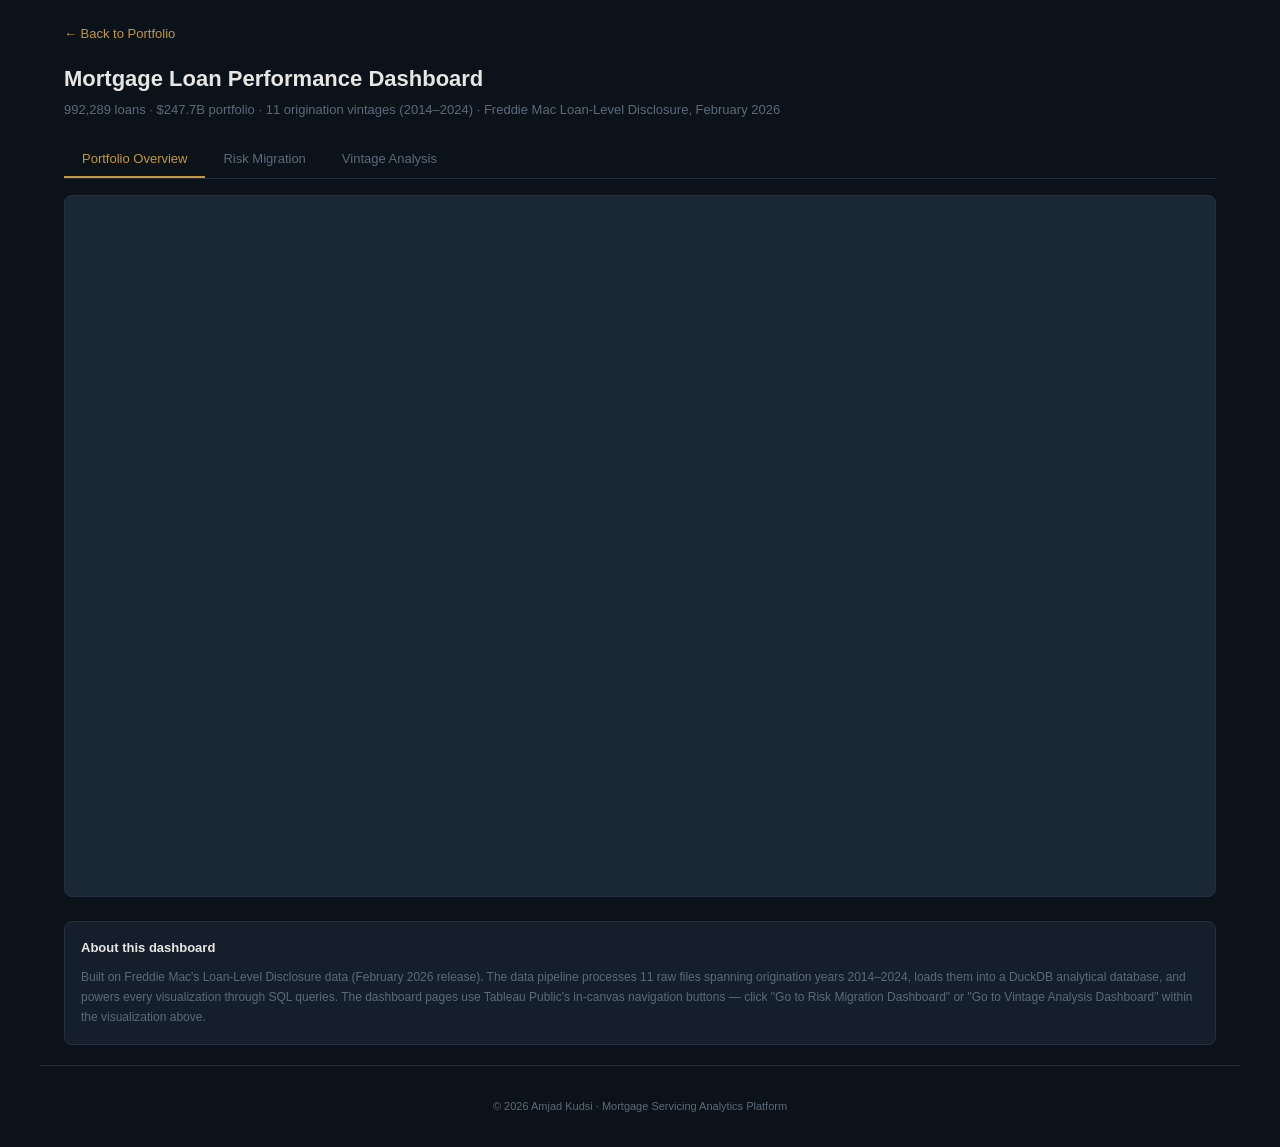
==== docs/dashboard.html @ dade103d "feat(portfolio): GitHub Pages site with project showcase, interactive ML demo, Tableau embed, and ca" ====
<!DOCTYPE html>
<html lang="en">
<head>
    <meta charset="UTF-8">
    <meta name="viewport" content="width=device-width, initial-scale=1.0">
    <meta name="author" content="Amjad Kudsi">
    <title>Live Dashboard — Mortgage Servicing Analytics</title>
    <link rel="stylesheet" href="style.css">
</head>
<body>
<div class="dashboard-page">

    <a href="index.html" class="dashboard-back">← Back to Portfolio</a>

    <h1 style="font-size: 22px; margin-bottom: 4px;">Mortgage Loan Performance Dashboard</h1>
    <p style="font-size: 13px; color: var(--text-muted); margin-bottom: 20px;">
        992,289 loans · $247.7B portfolio · 11 origination vintages (2014–2024) ·
        Freddie Mac Loan-Level Disclosure, February 2026
    </p>

    <div class="dashboard-tabs">
        <button class="dashboard-tab active" data-dash="overview">Portfolio Overview</button>
        <button class="dashboard-tab" data-dash="risk">Risk Migration</button>
        <button class="dashboard-tab" data-dash="vintage">Vintage Analysis</button>
    </div>

    <!-- Tab 1: Portfolio Health Overview -->
    <div class="tableau-embed active" id="dash-overview">
        <div class="tableau-container">
            <div class='tableauPlaceholder' style='position: relative; width: 100%; min-height: 700px;'>
                <noscript><a href='#'><img alt='D1: Portfolio Health Overview' src='https://public.tableau.com/static/images/J8/J8D36ZDKX/1_rss.png' style='border: none; width: 100%;' /></a></noscript>
                <object class='tableauViz' style='display:none;'>
                    <param name='host_url' value='https%3A%2F%2Fpublic.tableau.com%2F' />
                    <param name='embed_code_version' value='3' />
                    <param name='path' value='shared/J8D36ZDKX' />
                    <param name='toolbar' value='yes' />
                    <param name='static_image' value='https://public.tableau.com/static/images/J8/J8D36ZDKX/1.png' />
                    <param name='animate_transition' value='yes' />
                    <param name='display_static_image' value='yes' />
                    <param name='display_spinner' value='yes' />
                    <param name='display_overlay' value='yes' />
                    <param name='display_count' value='yes' />
                    <param name='language' value='en-US' />
                </object>
            </div>
        </div>
    </div>

    <!-- Tab 2: Risk Migration -->
    <div class="tableau-embed" id="dash-risk">
        <div class="tableau-container">
            <p style="padding: 40px; color: var(--text-muted); text-align: center;">
                Navigate to the "D2: Risk Migration" tab within the Tableau dashboard above to view roll rate transitions and risk segmentation by credit score and LTV.
            </p>
        </div>
    </div>

    <!-- Tab 3: Vintage Analysis -->
    <div class="tableau-embed" id="dash-vintage">
        <div class="tableau-container">
            <p style="padding: 40px; color: var(--text-muted); text-align: center;">
                Navigate to the "D3: Vintage Analysis" tab within the Tableau dashboard above to view vintage comparison tables and seasoning curves.
            </p>
        </div>
    </div>

    <div style="margin-top: 24px; padding: 16px; background: var(--bg-elevated); border: 1px solid var(--border); border-radius: 8px;">
        <p style="font-size: 13px; color: var(--text-secondary); margin-bottom: 8px;"><strong style="color: var(--text-primary);">About this dashboard</strong></p>
        <p style="font-size: 12px; color: var(--text-muted); line-height: 1.7;">
            Built on Freddie Mac's Loan-Level Disclosure data (February 2026 release). The data pipeline processes 11 raw files spanning origination years 2014–2024, loads them into a DuckDB analytical database, and powers every visualization through SQL queries. The dashboard pages use Tableau Public's in-canvas navigation buttons — click "Go to Risk Migration Dashboard" or "Go to Vintage Analysis Dashboard" within the visualization above.
        </p>
    </div>

</div>

<footer class="footer" style="max-width: 1200px; margin: 0 auto;">
    <p class="copy">&copy; 2026 Amjad Kudsi · Mortgage Servicing Analytics Platform</p>
</footer>

<!-- Tableau JS API -->
<script type='text/javascript'>
    // Initialize Tableau viz
    var divElement = document.querySelector('.tableauPlaceholder');
    var vizElement = divElement.getElementsByTagName('object')[0];
    vizElement.style.width = '100%';
    vizElement.style.height = (Math.max(divElement.offsetWidth * 0.65, 600)) + 'px';
    var scriptElement = document.createElement('script');
    scriptElement.src = 'https://public.tableau.com/javascripts/api/viz_v1.js';
    vizElement.parentNode.insertBefore(scriptElement, vizElement);

    // Dashboard tab switching
    document.querySelectorAll('.dashboard-tab').forEach(tab => {
        tab.addEventListener('click', () => {
            document.querySelectorAll('.dashboard-tab').forEach(t => t.classList.remove('active'));
            document.querySelectorAll('.tableau-embed').forEach(e => e.classList.remove('active'));
            tab.classList.add('active');
            document.getElementById('dash-' + tab.dataset.dash).classList.add('active');
        });
    });
</script>
</body>
</html>
---- docs/style.css ----
/* ═══════════════════════════════════════════════
   Mortgage Servicing Analytics — Portfolio
   Theme: Dark navy + warm amber-gold accent
   ═══════════════════════════════════════════════ */

:root {
    --bg-deep: #0c1219;
    --bg-primary: #0f1923;
    --bg-elevated: #141f2b;
    --bg-card: #1a2735;
    --bg-card-hover: #1f2f40;
    --accent: #C4973B;
    --accent-dim: #8B6914;
    --accent-glow: rgba(196, 151, 59, 0.15);
    --text-primary: #e8e6e3;
    --text-secondary: #8a9bb0;
    --text-muted: #5a6a7a;
    --border: #243040;
    --border-light: #2a3a4d;
    --success: #2ecc71;
    --warning: #f39c12;
    --danger: #e74c3c;
    --radius: 8px;
    --radius-sm: 5px;
    --shadow: 0 2px 20px rgba(0,0,0,0.3);
    --transition: 0.25s ease;
}

* { margin: 0; padding: 0; box-sizing: border-box; }

html { scroll-behavior: smooth; }

body {
    font-family: -apple-system, BlinkMacSystemFont, 'Segoe UI', 'Inter', Roboto, sans-serif;
    background: var(--bg-deep);
    color: var(--text-primary);
    line-height: 1.6;
    -webkit-font-smoothing: antialiased;
}

/* ── HERO ── */
.hero {
    min-height: 100vh;
    display: flex;
    flex-direction: column;
    align-items: center;
    justify-content: center;
    text-align: center;
    padding: 40px 20px;
    background: linear-gradient(180deg, var(--bg-deep) 0%, var(--bg-primary) 100%);
    position: relative;
}

.hero-photo {
    width: 180px; height: 180px;
    border-radius: 50%;
    object-fit: cover;
    border: 2px solid var(--accent);
    box-shadow: 0 0 30px var(--accent-glow);
    margin-bottom: 24px;
}

.hero h1 {
    font-size: 36px; font-weight: 700;
    color: var(--text-primary);
    margin-bottom: 8px;
    letter-spacing: -0.5px;
}

.hero .tagline {
    font-size: 16px;
    color: var(--text-secondary);
    max-width: 500px;
    margin-bottom: 6px;
}

.hero .tagline-sub {
    font-size: 13px;
    color: var(--text-muted);
    margin-bottom: 32px;
}

.hero .location {
    font-size: 12px;
    color: var(--text-muted);
    letter-spacing: 1.5px;
    text-transform: uppercase;
}

.scroll-indicator {
    position: absolute;
    bottom: 30px;
    animation: bounce 2s ease infinite;
    color: var(--text-muted);
    font-size: 12px;
    letter-spacing: 2px;
    text-transform: uppercase;
}

.scroll-indicator::after {
    content: '';
    display: block;
    width: 1px; height: 30px;
    background: var(--accent-dim);
    margin: 8px auto 0;
}

@keyframes bounce {
    0%, 100% { transform: translateY(0); }
    50% { transform: translateY(6px); }
}

/* ── STICKY NAV ── */
.nav-bar {
    position: sticky;
    top: 0;
    z-index: 100;
    background: rgba(15, 25, 35, 0.95);
    backdrop-filter: blur(12px);
    border-bottom: 1px solid var(--border);
    padding: 0 24px;
    display: flex;
    align-items: center;
    justify-content: space-between;
    height: 52px;
}

.nav-tabs {
    display: flex;
    gap: 0;
    list-style: none;
}

.nav-tabs li {
    padding: 14px 20px;
    font-size: 14px;
    font-weight: 500;
    color: var(--text-secondary);
    cursor: pointer;
    border-bottom: 2px solid transparent;
    transition: var(--transition);
}

.nav-tabs li.active {
    color: var(--accent);
    border-bottom-color: var(--accent);
}

.nav-tabs li:hover:not(.active) {
    color: var(--text-primary);
}

.nav-links {
    display: flex;
    gap: 16px;
    list-style: none;
}

.nav-links a {
    color: var(--text-secondary);
    text-decoration: none;
    font-size: 13px;
    transition: var(--transition);
    display: flex;
    align-items: center;
    gap: 5px;
}

.nav-links a:hover { color: var(--accent); }

/* ── MAIN CONTENT ── */
.content { max-width: 1100px; margin: 0 auto; padding: 40px 24px; }

.tab-panel { display: none; }
.tab-panel.active { display: block; }

/* ── FEATURED PROJECT ── */
.featured {
    background: var(--bg-elevated);
    border: 1px solid var(--border);
    border-radius: var(--radius);
    overflow: hidden;
    margin-bottom: 32px;
}

.featured-inner {
    display: flex;
    gap: 0;
}

.featured-image {
    flex: 0 0 55%;
    position: relative;
    overflow: hidden;
}

.featured-image img {
    width: 100%;
    height: 100%;
    object-fit: cover;
    display: block;
}

.featured-body {
    flex: 1;
    padding: 32px 28px;
    display: flex;
    flex-direction: column;
    justify-content: center;
}

.featured-label {
    font-size: 11px;
    letter-spacing: 2px;
    text-transform: uppercase;
    color: var(--accent);
    margin-bottom: 10px;
    font-weight: 600;
}

.featured-body h3 {
    font-size: 20px;
    font-weight: 700;
    margin-bottom: 12px;
    color: var(--text-primary);
}

.featured-body p {
    font-size: 14px;
    color: var(--text-secondary);
    margin-bottom: 16px;
    line-height: 1.7;
}

.stat-badges {
    display: flex;
    gap: 10px;
    margin-bottom: 20px;
    flex-wrap: wrap;
}

.stat-badge {
    background: var(--bg-card);
    border: 1px solid var(--border);
    border-radius: var(--radius-sm);
    padding: 4px 12px;
    font-size: 12px;
    color: var(--accent);
    font-weight: 600;
    font-variant-numeric: tabular-nums;
}

.btn {
    display: inline-block;
    padding: 10px 24px;
    border-radius: var(--radius-sm);
    font-size: 13px;
    font-weight: 600;
    text-decoration: none;
    cursor: pointer;
    transition: var(--transition);
    border: none;
}

.btn-primary {
    background: var(--accent);
    color: var(--bg-deep);
}

.btn-primary:hover {
    background: #d4a73f;
    transform: translateY(-1px);
    box-shadow: 0 4px 16px var(--accent-glow);
}

.btn-outline {
    background: transparent;
    border: 1px solid var(--border-light);
    color: var(--text-secondary);
}

.btn-outline:hover {
    border-color: var(--accent);
    color: var(--accent);
}

/* ── SECTION HEADERS ── */
.section-header {
    margin-bottom: 24px;
}

.section-header h2 {
    font-size: 20px;
    font-weight: 700;
    color: var(--text-primary);
    margin-bottom: 4px;
}

.section-header p {
    font-size: 13px;
    color: var(--text-muted);
}

/* ── ML DEMO ── */
.ml-demo {
    background: var(--bg-elevated);
    border: 1px solid var(--border);
    border-radius: var(--radius);
    padding: 28px;
    margin-bottom: 32px;
}

.ml-tabs {
    display: flex;
    gap: 0;
    margin-bottom: 20px;
    border-bottom: 1px solid var(--border);
}

.ml-tab {
    padding: 10px 18px;
    font-size: 13px;
    font-weight: 500;
    color: var(--text-muted);
    cursor: pointer;
    border-bottom: 2px solid transparent;
    transition: var(--transition);
    background: none;
    border-top: none;
    border-left: none;
    border-right: none;
}

.ml-tab.active {
    color: var(--accent);
    border-bottom-color: var(--accent);
}

.ml-panel { display: none; }
.ml-panel.active { display: block; }

.ml-kpi-row {
    display: flex;
    gap: 12px;
    margin-bottom: 20px;
    flex-wrap: wrap;
}

.ml-kpi {
    background: var(--bg-card);
    border: 1px solid var(--border);
    border-radius: var(--radius-sm);
    padding: 14px 18px;
    flex: 1;
    min-width: 140px;
}

.ml-kpi .value {
    font-size: 24px;
    font-weight: 700;
    color: var(--accent);
    font-variant-numeric: tabular-nums;
}

.ml-kpi .label {
    font-size: 11px;
    color: var(--text-muted);
    margin-top: 2px;
}

.ml-chart { width: 100%; min-height: 280px; }

.ml-table {
    width: 100%;
    border-collapse: collapse;
    font-size: 12px;
    margin-top: 12px;
}

.ml-table th {
    text-align: left;
    padding: 8px 10px;
    color: var(--text-muted);
    font-weight: 600;
    border-bottom: 1px solid var(--border);
    font-size: 11px;
    text-transform: uppercase;
    letter-spacing: 0.5px;
}

.ml-table td {
    padding: 7px 10px;
    border-bottom: 1px solid var(--border);
    color: var(--text-secondary);
}

.ml-table tr:hover td { color: var(--text-primary); }

.ml-note {
    font-size: 12px;
    color: var(--text-muted);
    margin-top: 16px;
    padding: 10px 14px;
    background: var(--bg-card);
    border-radius: var(--radius-sm);
    border-left: 3px solid var(--accent-dim);
}

/* ── PROJECT CARDS SCROLL ── */
.projects-scroll-container {
    position: relative;
    margin-bottom: 32px;
}

.projects-scroll {
    display: flex;
    gap: 16px;
    overflow-x: auto;
    scroll-snap-type: x mandatory;
    -webkit-overflow-scrolling: touch;
    padding: 4px 0 16px;
    scrollbar-width: thin;
    scrollbar-color: var(--border) transparent;
}

.projects-scroll::-webkit-scrollbar { height: 4px; }
.projects-scroll::-webkit-scrollbar-track { background: transparent; }
.projects-scroll::-webkit-scrollbar-thumb { background: var(--border); border-radius: 2px; }

.project-card {
    flex: 0 0 280px;
    scroll-snap-align: start;
    background: var(--bg-card);
    border: 1px solid var(--border);
    border-radius: var(--radius);
    overflow: hidden;
    text-decoration: none;
    transition: var(--transition);
    display: flex;
    flex-direction: column;
}

.project-card:hover {
    border-color: var(--accent-dim);
    transform: translateY(-2px);
    box-shadow: 0 8px 24px rgba(0,0,0,0.3);
}

.project-card-img {
    width: 100%;
    height: 160px;
    object-fit: cover;
    border-bottom: 1px solid var(--border);
}

.project-card-body {
    padding: 16px;
    flex: 1;
    display: flex;
    flex-direction: column;
}

.project-card-body h4 {
    font-size: 14px;
    font-weight: 600;
    color: var(--text-primary);
    margin-bottom: 6px;
}

.project-card-body p {
    font-size: 12px;
    color: var(--text-muted);
    flex: 1;
    line-height: 1.5;
}

.project-card-tags {
    display: flex;
    gap: 6px;
    flex-wrap: wrap;
    margin-top: 10px;
}

.tag {
    font-size: 10px;
    padding: 2px 8px;
    border-radius: 3px;
    background: var(--bg-primary);
    color: var(--text-muted);
    border: 1px solid var(--border);
}

/* ── JOURNEY TAB ── */
.timeline {
    position: relative;
    padding-left: 28px;
}

.timeline::before {
    content: '';
    position: absolute;
    left: 6px;
    top: 8px;
    bottom: 8px;
    width: 1px;
    background: var(--border);
}

.timeline-item {
    position: relative;
    margin-bottom: 28px;
}

.timeline-item::before {
    content: '';
    position: absolute;
    left: -24px;
    top: 8px;
    width: 9px; height: 9px;
    border-radius: 50%;
    background: var(--accent);
    border: 2px solid var(--bg-primary);
}

.timeline-date {
    font-size: 11px;
    color: var(--accent);
    font-weight: 600;
    letter-spacing: 0.5px;
    margin-bottom: 4px;
}

.timeline-title {
    font-size: 15px;
    font-weight: 600;
    color: var(--text-primary);
    margin-bottom: 2px;
}

.timeline-company {
    font-size: 13px;
    color: var(--text-secondary);
    margin-bottom: 6px;
}

.timeline-desc {
    font-size: 13px;
    color: var(--text-muted);
    line-height: 1.6;
}

/* ── SKILLS ── */
.skills-grid {
    display: grid;
    grid-template-columns: repeat(auto-fit, minmax(250px, 1fr));
    gap: 16px;
    margin-top: 16px;
}

.skill-group {
    background: var(--bg-card);
    border: 1px solid var(--border);
    border-radius: var(--radius-sm);
    padding: 16px;
}

.skill-group h4 {
    font-size: 12px;
    color: var(--accent);
    text-transform: uppercase;
    letter-spacing: 1px;
    margin-bottom: 10px;
    font-weight: 600;
}

.skill-tags {
    display: flex;
    flex-wrap: wrap;
    gap: 6px;
}

.skill-tag {
    font-size: 12px;
    padding: 4px 10px;
    border-radius: 4px;
    background: var(--bg-elevated);
    color: var(--text-secondary);
    border: 1px solid var(--border);
}

/* ── FOOTER ── */
.footer {
    text-align: center;
    padding: 32px 24px;
    border-top: 1px solid var(--border);
    margin-top: 48px;
}

.footer-links {
    display: flex;
    justify-content: center;
    gap: 20px;
    margin-bottom: 12px;
    list-style: none;
}

.footer-links a {
    color: var(--text-secondary);
    text-decoration: none;
    font-size: 13px;
    transition: var(--transition);
}

.footer-links a:hover { color: var(--accent); }

.footer .copy {
    font-size: 11px;
    color: var(--text-muted);
}

/* ── RESPONSIVE ── */
@media (max-width: 768px) {
    .hero h1 { font-size: 28px; }
    .featured-inner { flex-direction: column; }
    .featured-image { flex: none; height: 200px; }
    .featured-body { padding: 20px; }
    .ml-kpi-row { flex-direction: column; }
    .nav-tabs li { padding: 14px 14px; font-size: 13px; }
    .skills-grid { grid-template-columns: 1fr; }
}

/* ── DASHBOARD PAGE ── */
.dashboard-page {
    max-width: 1200px;
    margin: 0 auto;
    padding: 20px 24px;
}

.dashboard-back {
    display: inline-flex;
    align-items: center;
    gap: 6px;
    color: var(--accent);
    text-decoration: none;
    font-size: 13px;
    margin-bottom: 16px;
    transition: var(--transition);
}

.dashboard-back:hover { color: #d4a73f; }

.dashboard-tabs {
    display: flex;
    gap: 0;
    margin-bottom: 16px;
    border-bottom: 1px solid var(--border);
}

.dashboard-tab {
    padding: 10px 18px;
    font-size: 13px;
    font-weight: 500;
    color: var(--text-muted);
    cursor: pointer;
    border: none;
    background: none;
    border-bottom: 2px solid transparent;
    transition: var(--transition);
}

.dashboard-tab.active {
    color: var(--accent);
    border-bottom-color: var(--accent);
}

.tableau-container {
    width: 100%;
    border-radius: var(--radius);
    overflow: hidden;
    border: 1px solid var(--border);
    background: var(--bg-card);
    min-height: 600px;
}

.tableau-embed { display: none; }
.tableau-embed.active { display: block; }
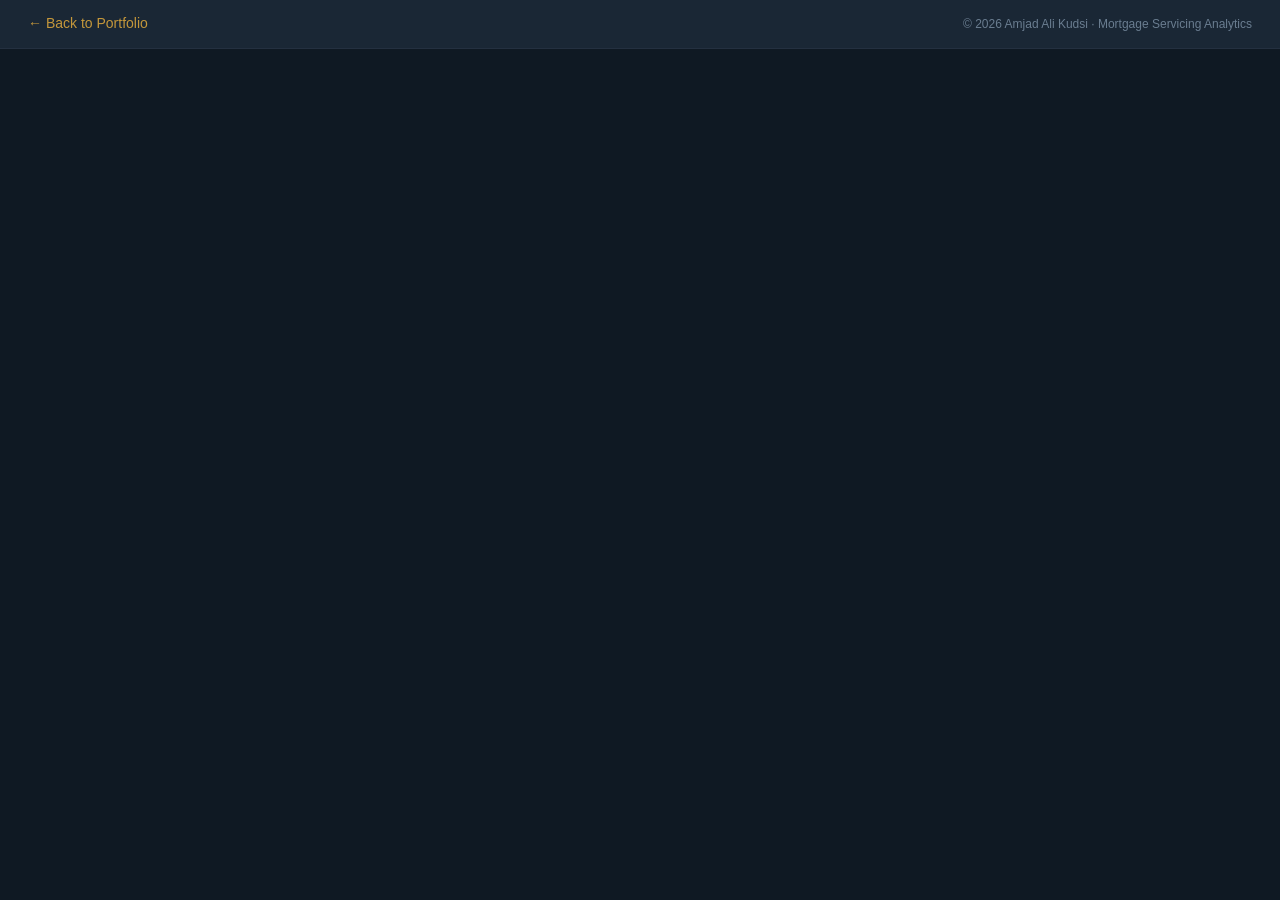
==== commit 7cd7185b: "feat(portfolio): v3 — dark/light toggle, enlarged sizing, readable badges, removed skills section" ====
--- a/docs/dashboard.html
+++ b/docs/dashboard.html
@@ -3,100 +3,42 @@
 <head>
     <meta charset="UTF-8">
     <meta name="viewport" content="width=device-width, initial-scale=1.0">
-    <meta name="author" content="Amjad Kudsi">
+    <meta name="author" content="Amjad Ali Kudsi">
     <title>Live Dashboard — Mortgage Servicing Analytics</title>
     <link rel="stylesheet" href="style.css">
 </head>
 <body>
 <div class="dashboard-page">
-
-    <a href="index.html" class="dashboard-back">← Back to Portfolio</a>
-
-    <h1 style="font-size: 22px; margin-bottom: 4px;">Mortgage Loan Performance Dashboard</h1>
-    <p style="font-size: 13px; color: var(--text-muted); margin-bottom: 20px;">
-        992,289 loans · $247.7B portfolio · 11 origination vintages (2014–2024) ·
-        Freddie Mac Loan-Level Disclosure, February 2026
-    </p>
-
-    <div class="dashboard-tabs">
-        <button class="dashboard-tab active" data-dash="overview">Portfolio Overview</button>
-        <button class="dashboard-tab" data-dash="risk">Risk Migration</button>
-        <button class="dashboard-tab" data-dash="vintage">Vintage Analysis</button>
+    <div class="dashboard-topbar">
+        <a href="index.html" class="dashboard-back">← Back to Portfolio</a>
+        <span class="dashboard-credit">&copy; 2026 Amjad Ali Kudsi · Mortgage Servicing Analytics</span>
     </div>
-
-    <!-- Tab 1: Portfolio Health Overview -->
-    <div class="tableau-embed active" id="dash-overview">
-        <div class="tableau-container">
-            <div class='tableauPlaceholder' style='position: relative; width: 100%; min-height: 700px;'>
-                <noscript><a href='#'><img alt='D1: Portfolio Health Overview' src='https://public.tableau.com/static/images/J8/J8D36ZDKX/1_rss.png' style='border: none; width: 100%;' /></a></noscript>
-                <object class='tableauViz' style='display:none;'>
-                    <param name='host_url' value='https%3A%2F%2Fpublic.tableau.com%2F' />
-                    <param name='embed_code_version' value='3' />
-                    <param name='path' value='shared/J8D36ZDKX' />
-                    <param name='toolbar' value='yes' />
-                    <param name='static_image' value='https://public.tableau.com/static/images/J8/J8D36ZDKX/1.png' />
-                    <param name='animate_transition' value='yes' />
-                    <param name='display_static_image' value='yes' />
-                    <param name='display_spinner' value='yes' />
-                    <param name='display_overlay' value='yes' />
-                    <param name='display_count' value='yes' />
-                    <param name='language' value='en-US' />
-                </object>
-            </div>
+    <div class="dashboard-embed">
+        <div class='tableauPlaceholder' style='width:100%;height:100%;'>
+            <noscript><a href='#'><img alt='D1: Portfolio Health Overview' src='https://public.tableau.com/static/images/J8/J8D36ZDKX/1_rss.png' style='border:none;width:100%;'/></a></noscript>
+            <object class='tableauViz' style='display:none;'>
+                <param name='host_url' value='https%3A%2F%2Fpublic.tableau.com%2F' />
+                <param name='embed_code_version' value='3' />
+                <param name='path' value='shared/J8D36ZDKX' />
+                <param name='toolbar' value='yes' />
+                <param name='static_image' value='https://public.tableau.com/static/images/J8/J8D36ZDKX/1.png' />
+                <param name='animate_transition' value='yes' />
+                <param name='display_static_image' value='yes' />
+                <param name='display_spinner' value='yes' />
+                <param name='display_overlay' value='yes' />
+                <param name='display_count' value='yes' />
+                <param name='language' value='en-US' />
+            </object>
         </div>
     </div>
-
-    <!-- Tab 2: Risk Migration -->
-    <div class="tableau-embed" id="dash-risk">
-        <div class="tableau-container">
-            <p style="padding: 40px; color: var(--text-muted); text-align: center;">
-                Navigate to the "D2: Risk Migration" tab within the Tableau dashboard above to view roll rate transitions and risk segmentation by credit score and LTV.
-            </p>
-        </div>
-    </div>
-
-    <!-- Tab 3: Vintage Analysis -->
-    <div class="tableau-embed" id="dash-vintage">
-        <div class="tableau-container">
-            <p style="padding: 40px; color: var(--text-muted); text-align: center;">
-                Navigate to the "D3: Vintage Analysis" tab within the Tableau dashboard above to view vintage comparison tables and seasoning curves.
-            </p>
-        </div>
-    </div>
-
-    <div style="margin-top: 24px; padding: 16px; background: var(--bg-elevated); border: 1px solid var(--border); border-radius: 8px;">
-        <p style="font-size: 13px; color: var(--text-secondary); margin-bottom: 8px;"><strong style="color: var(--text-primary);">About this dashboard</strong></p>
-        <p style="font-size: 12px; color: var(--text-muted); line-height: 1.7;">
-            Built on Freddie Mac's Loan-Level Disclosure data (February 2026 release). The data pipeline processes 11 raw files spanning origination years 2014–2024, loads them into a DuckDB analytical database, and powers every visualization through SQL queries. The dashboard pages use Tableau Public's in-canvas navigation buttons — click "Go to Risk Migration Dashboard" or "Go to Vintage Analysis Dashboard" within the visualization above.
-        </p>
-    </div>
-
 </div>
-
-<footer class="footer" style="max-width: 1200px; margin: 0 auto;">
-    <p class="copy">&copy; 2026 Amjad Kudsi · Mortgage Servicing Analytics Platform</p>
-</footer>
-
-<!-- Tableau JS API -->
 <script type='text/javascript'>
-    // Initialize Tableau viz
-    var divElement = document.querySelector('.tableauPlaceholder');
-    var vizElement = divElement.getElementsByTagName('object')[0];
+    var vizElement = document.querySelector('.tableauViz');
     vizElement.style.width = '100%';
-    vizElement.style.height = (Math.max(divElement.offsetWidth * 0.65, 600)) + 'px';
+    vizElement.style.height = '100%';
     var scriptElement = document.createElement('script');
     scriptElement.src = 'https://public.tableau.com/javascripts/api/viz_v1.js';
     vizElement.parentNode.insertBefore(scriptElement, vizElement);
-
-    // Dashboard tab switching
-    document.querySelectorAll('.dashboard-tab').forEach(tab => {
-        tab.addEventListener('click', () => {
-            document.querySelectorAll('.dashboard-tab').forEach(t => t.classList.remove('active'));
-            document.querySelectorAll('.tableau-embed').forEach(e => e.classList.remove('active'));
-            tab.classList.add('active');
-            document.getElementById('dash-' + tab.dataset.dash).classList.add('active');
-        });
-    });
 </script>
 </body>
 </html>
--- a/docs/style.css
+++ b/docs/style.css
@@ -1,686 +1,184 @@
 /* ═══════════════════════════════════════════════
-   Mortgage Servicing Analytics — Portfolio
-   Theme: Dark navy + warm amber-gold accent
+   Portfolio v4 — Dark default, magnified, full-width
    ═══════════════════════════════════════════════ */
 
-:root {
-    --bg-deep: #0c1219;
-    --bg-primary: #0f1923;
-    --bg-elevated: #141f2b;
-    --bg-card: #1a2735;
-    --bg-card-hover: #1f2f40;
-    --accent: #C4973B;
-    --accent-dim: #8B6914;
-    --accent-glow: rgba(196, 151, 59, 0.15);
-    --text-primary: #e8e6e3;
-    --text-secondary: #8a9bb0;
-    --text-muted: #5a6a7a;
-    --border: #243040;
-    --border-light: #2a3a4d;
-    --success: #2ecc71;
-    --warning: #f39c12;
-    --danger: #e74c3c;
-    --radius: 8px;
-    --radius-sm: 5px;
-    --shadow: 0 2px 20px rgba(0,0,0,0.3);
-    --transition: 0.25s ease;
-}
+/* ── DARK THEME (default) ── */
+:root{--bg:#0f1923;--bg-warm:#141f2b;--bg-card:#1a2735;--bg-card-hover:#1f2f40;--bg-nav:#0a1018;--accent:#C4973B;--accent-light:#d4a73f;--accent-glow:rgba(196,151,59,0.15);--gradient:linear-gradient(135deg,#8B6914,#C4973B);--text:#e8e6e3;--text-secondary:#9aacbe;--text-muted:#6a7d90;--text-on-dark:#e8e6e3;--border:#243040;--border-light:#2a3a4d;--shadow:0 2px 20px rgba(0,0,0,0.3);--shadow-hover:0 8px 28px rgba(0,0,0,0.4);--transition:0.3s ease;--chart-grid:rgba(36,48,64,0.5);--chart-text:#6a7d90;--radius:10px;--radius-sm:6px}
 
-* { margin: 0; padding: 0; box-sizing: border-box; }
+/* ── LIGHT THEME ── */
+[data-theme="light"]{--bg:#f5f0eb;--bg-warm:#ede5db;--bg-card:#ffffff;--bg-card-hover:#fff9f3;--bg-nav:#2a1f14;--accent:#8B6914;--accent-light:#C4973B;--accent-glow:rgba(139,105,20,0.12);--text:#2a1f14;--text-secondary:#6b5b4e;--text-muted:#9a8b7d;--text-on-dark:#f5f0eb;--border:#ddd3c7;--border-light:#e8e0d6;--shadow:0 2px 16px rgba(42,31,20,0.08);--shadow-hover:0 8px 28px rgba(42,31,20,0.12);--chart-grid:#e8e0d6;--chart-text:#6b5b4e}
 
-html { scroll-behavior: smooth; }
+*{margin:0;padding:0;box-sizing:border-box}html{scroll-behavior:smooth}body{font-family:-apple-system,BlinkMacSystemFont,'Segoe UI','Inter',Roboto,sans-serif;background:var(--bg);color:var(--text);line-height:1.7;-webkit-font-smoothing:antialiased;transition:background 0.4s ease,color 0.4s ease}a{color:var(--accent);text-decoration:none;transition:var(--transition)}a:hover{color:var(--accent-light)}
 
-body {
-    font-family: -apple-system, BlinkMacSystemFont, 'Segoe UI', 'Inter', Roboto, sans-serif;
-    background: var(--bg-deep);
-    color: var(--text-primary);
-    line-height: 1.6;
-    -webkit-font-smoothing: antialiased;
-}
+.reveal{opacity:0;transform:translateY(24px);transition:opacity 0.6s ease,transform 0.6s ease}.reveal.visible{opacity:1;transform:translateY(0)}
 
-/* ── HERO ── */
-.hero {
-    min-height: 100vh;
-    display: flex;
-    flex-direction: column;
-    align-items: center;
-    justify-content: center;
-    text-align: center;
-    padding: 40px 20px;
-    background: linear-gradient(180deg, var(--bg-deep) 0%, var(--bg-primary) 100%);
-    position: relative;
-}
+/* Theme Toggle — sun/moon */
+.theme-toggle{position:absolute;top:28px;right:48px;z-index:10;cursor:pointer;display:flex;align-items:center;gap:8px}
+.theme-toggle-icon{width:28px;height:28px;color:var(--accent);transition:var(--transition)}
+.theme-toggle:hover .theme-toggle-icon{color:var(--accent-light);transform:scale(1.1)}
 
-.hero-photo {
-    width: 180px; height: 180px;
-    border-radius: 50%;
-    object-fit: cover;
-    border: 2px solid var(--accent);
-    box-shadow: 0 0 30px var(--accent-glow);
-    margin-bottom: 24px;
-}
+/* Hero — magnified, full height */
+.hero{min-height:100vh;display:flex;align-items:center;justify-content:center;padding:40px 64px;background:var(--bg);position:relative;overflow:hidden}
+.hero-inner{display:flex;align-items:stretch;gap:80px;max-width:1400px;width:100%;min-height:calc(100vh - 120px)}
+.hero-text{flex:1;display:flex;flex-direction:column;justify-content:center}
+.hero-greeting{font-size:26px;color:var(--text-muted);margin-bottom:8px}
+.hero-name{font-size:72px;font-weight:800;color:var(--text);line-height:1.05;margin-bottom:28px;letter-spacing:-2px}
+.hero-tagline{font-size:22px;color:var(--text-secondary);line-height:1.7;margin-bottom:12px;max-width:540px}
+.hero-tagline-sub{font-size:17px;color:var(--text-muted);margin-bottom:32px}
+.hero-location{font-size:16px;color:var(--text-muted);display:flex;align-items:center;gap:6px}
+.hero-location svg{width:18px;height:18px;stroke:var(--accent-light)}
+.hero-photo-wrap{flex:0 0 420px;display:flex;align-items:stretch}
+.hero-photo{width:100%;height:100%;min-height:600px;object-fit:cover;border-radius:var(--radius);border:3px solid transparent;background-image:var(--gradient);background-origin:border-box;background-clip:padding-box,border-box;box-shadow:var(--shadow-hover)}
+.scroll-indicator{position:absolute;bottom:28px;left:50%;transform:translateX(-50%);animation:bounce 2s ease infinite;color:var(--text-muted);font-size:11px;letter-spacing:2px;text-transform:uppercase;text-align:center}
+.scroll-indicator::after{content:'';display:block;width:1px;height:28px;background:var(--accent-light);margin:6px auto 0;opacity:0.5}
+@keyframes bounce{0%,100%{transform:translateX(-50%) translateY(0)}50%{transform:translateX(-50%) translateY(6px)}}
 
-.hero h1 {
-    font-size: 36px; font-weight: 700;
-    color: var(--text-primary);
-    margin-bottom: 8px;
-    letter-spacing: -0.5px;
-}
+/* Nav — profile link icons */
+.nav-bar{position:sticky;top:0;z-index:100;background:var(--bg-nav);padding:0 36px;display:flex;align-items:center;justify-content:space-between;height:56px;box-shadow:0 2px 12px rgba(0,0,0,0.15)}
+.nav-tabs{display:flex;gap:0;list-style:none}
+.nav-tabs li{padding:16px 26px;font-size:16px;font-weight:500;color:rgba(245,240,235,0.6);cursor:pointer;border-bottom:2px solid transparent;transition:var(--transition)}
+.nav-tabs li.active{color:var(--accent-light);border-bottom-color:var(--accent-light)}
+.nav-tabs li:hover:not(.active){color:var(--text-on-dark)}
+.nav-icons{display:flex;gap:14px;list-style:none;align-items:center;flex-wrap:wrap}
+.nav-icons a{color:rgba(245,240,235,0.5);transition:var(--transition);display:flex}
+.nav-icons a:hover{color:var(--accent-light)}
+.nav-icons svg{width:20px;height:20px}
 
-.hero .tagline {
-    font-size: 16px;
-    color: var(--text-secondary);
-    max-width: 500px;
-    margin-bottom: 6px;
-}
+/* Content — full width */
+.content{max-width:1400px;margin:0 auto;padding:56px 48px}
+.tab-panel{display:none}.tab-panel.active{display:block}
+.section-header{margin-bottom:36px}
+.section-header h2{font-size:34px;font-weight:700;color:var(--text);margin-bottom:8px}
+.section-header p{font-size:17px;color:var(--text-muted)}
 
-.hero .tagline-sub {
-    font-size: 13px;
-    color: var(--text-muted);
-    margin-bottom: 32px;
-}
+/* Featured — full width */
+.featured{background:var(--bg-card);border:1px solid var(--border);border-left:4px solid;border-image:var(--gradient) 1;border-radius:var(--radius);overflow:hidden;margin-bottom:56px;box-shadow:var(--shadow)}
+.featured-inner{display:flex;gap:0}
+.featured-image{flex:0 0 55%;overflow:hidden}
+.featured-image img{width:100%;height:100%;object-fit:cover;display:block}
+.featured-body{flex:1;padding:48px 44px;display:flex;flex-direction:column;justify-content:center}
+.featured-label{font-size:14px;letter-spacing:2.5px;text-transform:uppercase;background:var(--gradient);-webkit-background-clip:text;-webkit-text-fill-color:transparent;background-clip:text;margin-bottom:16px;font-weight:700}
+.featured-body h3{font-size:28px;font-weight:700;margin-bottom:18px;color:var(--text)}
+.featured-body p{font-size:17px;color:var(--text-secondary);margin-bottom:24px;line-height:1.8}
+.stat-badges{display:flex;gap:12px;margin-bottom:28px;flex-wrap:wrap}
+.stat-badge{background:var(--bg);border:1px solid var(--border);border-radius:var(--radius-sm);padding:8px 18px;font-size:15px;color:var(--accent);font-weight:600}
+.btn{display:inline-block;padding:14px 32px;border-radius:var(--radius-sm);font-size:16px;font-weight:600;text-decoration:none;cursor:pointer;transition:var(--transition);border:none}
+.btn-primary{background:var(--gradient);color:#fff;box-shadow:0 2px 8px var(--accent-glow)}
+.btn-primary:hover{transform:translateY(-1px);box-shadow:0 6px 20px var(--accent-glow);color:#fff}
+.btn-outline{background:transparent;border:1px solid var(--border);color:var(--text-secondary)}
+.btn-outline:hover{border-color:var(--accent);color:var(--accent)}
 
-.hero .location {
-    font-size: 12px;
-    color: var(--text-muted);
-    letter-spacing: 1.5px;
-    text-transform: uppercase;
-}
+/* ML Demo */
+.ml-demo{background:var(--bg-card);border:1px solid var(--border);border-radius:var(--radius);padding:40px;margin-bottom:56px;box-shadow:var(--shadow)}
+.ml-tabs{display:flex;gap:0;margin-bottom:32px;border-bottom:1px solid var(--border)}
+.ml-tab{padding:14px 24px;font-size:16px;font-weight:500;color:var(--text-muted);cursor:pointer;border-bottom:2px solid transparent;transition:var(--transition);background:none;border-top:none;border-left:none;border-right:none}
+.ml-tab.active{color:var(--accent);border-bottom-color:var(--accent)}
+.ml-panel{display:none}.ml-panel.active{display:block}
+.ml-kpi-row{display:flex;gap:18px;margin-bottom:28px;flex-wrap:wrap}
+.ml-kpi{background:var(--bg);border:1px solid var(--border);border-radius:var(--radius-sm);padding:22px 26px;flex:1;min-width:160px}
+.ml-kpi .value{font-size:36px;font-weight:700;background:var(--gradient);-webkit-background-clip:text;-webkit-text-fill-color:transparent;background-clip:text}
+.ml-kpi .label{font-size:14px;color:var(--text-muted);margin-top:5px}
+.ml-chart{width:100%;min-height:340px}
+.ml-table{width:100%;border-collapse:collapse;font-size:15px;margin-top:18px}
+.ml-table th{text-align:left;padding:12px 14px;color:var(--text-muted);font-weight:600;border-bottom:2px solid var(--border);font-size:13px;text-transform:uppercase;letter-spacing:0.5px}
+.ml-table td{padding:11px 14px;border-bottom:1px solid var(--border-light);color:var(--text-secondary)}
+.ml-table tr:hover td{color:var(--text)}
+.ml-note{font-size:15px;color:var(--text-muted);margin-top:20px;padding:18px 22px;background:var(--bg);border-radius:var(--radius-sm);border-left:3px solid var(--accent-light);line-height:1.7}
+.ml-note strong{color:var(--text)}
 
-.scroll-indicator {
-    position: absolute;
-    bottom: 30px;
-    animation: bounce 2s ease infinite;
-    color: var(--text-muted);
-    font-size: 12px;
-    letter-spacing: 2px;
-    text-transform: uppercase;
-}
+/* Project Cards — full width scroll */
+.projects-scroll{display:flex;gap:22px;overflow-x:auto;scroll-snap-type:x mandatory;-webkit-overflow-scrolling:touch;padding:4px 0 22px;scrollbar-width:thin;scrollbar-color:var(--border) transparent}
+.project-card{flex:0 0 340px;scroll-snap-align:start;background:var(--bg-card);border:1px solid var(--border);border-radius:var(--radius);overflow:hidden;text-decoration:none;transition:var(--transition);display:flex;flex-direction:column;box-shadow:var(--shadow)}
+.project-card:hover{border-color:var(--accent-light);transform:translateY(-3px);box-shadow:var(--shadow-hover)}
+.project-card-img{width:100%;height:200px;object-fit:cover;border-bottom:1px solid var(--border)}
+.project-card-body{padding:22px;flex:1;display:flex;flex-direction:column}
+.project-card-body h4{font-size:18px;font-weight:600;color:var(--text);margin-bottom:10px}
+.project-card-body p{font-size:15px;color:var(--text-muted);flex:1;line-height:1.65}
+.project-card-tags{display:flex;gap:8px;flex-wrap:wrap;margin-top:14px}
+.tag{font-size:13px;padding:4px 12px;border-radius:4px;background:var(--bg);color:var(--text-muted);border:1px solid var(--border)}
 
-.scroll-indicator::after {
-    content: '';
-    display: block;
-    width: 1px; height: 30px;
-    background: var(--accent-dim);
-    margin: 8px auto 0;
-}
+/* Timeline — full width */
+.timeline{position:relative;max-width:100%;margin:0 auto;padding:24px 0}
+.timeline::before{content:'';position:absolute;left:50%;top:0;bottom:0;width:2px;background:var(--border);transform:translateX(-50%)}
+.timeline-item{position:relative;display:flex;align-items:flex-start;margin-bottom:48px;width:100%}
+.timeline-item:nth-child(odd){flex-direction:row-reverse}
+.timeline-dot{position:absolute;left:50%;top:10px;width:18px;height:18px;border-radius:50%;background:var(--gradient);border:3px solid var(--bg);transform:translateX(-50%);z-index:2;box-shadow:0 0 0 4px var(--accent-glow)}
+.timeline-content{width:44%;padding:24px 28px;background:var(--bg-card);border:1px solid var(--border);border-radius:var(--radius-sm);box-shadow:var(--shadow)}
+.timeline-item:nth-child(odd) .timeline-content{margin-right:auto;margin-left:6%}
+.timeline-item:nth-child(even) .timeline-content{margin-left:auto;margin-right:6%}
+.timeline-date{font-size:15px;color:var(--accent);font-weight:600;margin-bottom:6px}
+.timeline-title{font-size:21px;font-weight:700;color:var(--text);margin-bottom:4px}
+.timeline-company{font-size:16px;color:var(--accent-light);margin-bottom:10px;font-weight:500}
+.timeline-desc{font-size:15px;color:var(--text-muted);line-height:1.7}
 
-@keyframes bounce {
-    0%, 100% { transform: translateY(0); }
-    50% { transform: translateY(6px); }
-}
+/* ═══ BADGES — magnified ═══ */
+.badges-section{margin-top:56px}
+.badges-tier-label{font-size:16px;color:var(--accent);text-transform:uppercase;letter-spacing:1.5px;font-weight:700;margin-bottom:18px;margin-top:44px}
+.badges-tier-label:first-of-type{margin-top:0}
+.badges-row{display:flex;gap:22px;overflow-x:auto;scroll-snap-type:x mandatory;padding:4px 0 20px;scrollbar-width:thin;scrollbar-color:var(--border) transparent}
 
-/* ── STICKY NAV ── */
-.nav-bar {
-    position: sticky;
-    top: 0;
-    z-index: 100;
-    background: rgba(15, 25, 35, 0.95);
-    backdrop-filter: blur(12px);
-    border-bottom: 1px solid var(--border);
-    padding: 0 24px;
-    display: flex;
-    align-items: center;
-    justify-content: space-between;
-    height: 52px;
-}
+/* Oracle certs — large */
+.cert-card{flex:0 0 400px;scroll-snap-align:start;background:var(--bg-card);border:1px solid var(--border);border-radius:var(--radius);overflow:hidden;transition:var(--transition);box-shadow:var(--shadow)}
+.cert-card:hover{transform:translateY(-2px);box-shadow:var(--shadow-hover);border-color:var(--accent-light)}
+.cert-card img{width:100%;height:auto;display:block}
+.cert-card .cert-label{padding:14px 18px;font-size:14px;color:var(--text-secondary);font-weight:500;text-align:center;border-top:1px solid var(--border-light)}
 
-.nav-tabs {
-    display: flex;
-    gap: 0;
-    list-style: none;
-}
+/* Azure badges — large */
+.badge-card-lg{flex:0 0 240px;scroll-snap-align:start;background:var(--bg-card);border:1px solid var(--border);border-radius:var(--radius);text-align:center;padding:22px 18px;transition:var(--transition);box-shadow:var(--shadow)}
+.badge-card-lg:hover{transform:translateY(-2px);box-shadow:var(--shadow-hover);border-color:var(--accent-light)}
+.badge-card-lg img{width:160px;height:160px;object-fit:contain;margin-bottom:14px}
+.badge-card-lg .badge-label{font-size:14px;color:var(--text-secondary);line-height:1.4;font-weight:500}
 
-.nav-tabs li {
-    padding: 14px 20px;
-    font-size: 14px;
-    font-weight: 500;
-    color: var(--text-secondary);
-    cursor: pointer;
-    border-bottom: 2px solid transparent;
-    transition: var(--transition);
-}
+/* HR cert + Google Kaggle cert — 2.5x bigger cert cards */
+.cert-card-xl{flex:0 0 540px;scroll-snap-align:start;background:var(--bg-card);border:1px solid var(--border);border-radius:var(--radius);overflow:hidden;transition:var(--transition);box-shadow:var(--shadow)}
+.cert-card-xl:hover{transform:translateY(-2px);box-shadow:var(--shadow-hover);border-color:var(--accent-light)}
+.cert-card-xl img{width:100%;height:auto;display:block}
+.cert-card-xl .cert-label{padding:14px 18px;font-size:15px;color:var(--text-secondary);font-weight:500;text-align:center;border-top:1px solid var(--border-light)}
 
-.nav-tabs li.active {
-    color: var(--accent);
-    border-bottom-color: var(--accent);
-}
+/* Platform achievements — 2.5x (was 180px → 380px cards, 110px → 240px imgs) */
+.badge-card-md{flex:0 0 380px;scroll-snap-align:start;background:var(--bg-card);border:1px solid var(--border);border-radius:var(--radius);text-align:center;padding:28px 20px;transition:var(--transition);box-shadow:var(--shadow)}
+.badge-card-md:hover{transform:translateY(-2px);box-shadow:var(--shadow-hover);border-color:var(--accent-light)}
+.badge-card-md img{width:240px;height:240px;object-fit:contain;margin-bottom:14px}
+.badge-card-md .badge-label{font-size:15px;color:var(--text-muted);line-height:1.4;font-weight:500}
 
-.nav-tabs li:hover:not(.active) {
-    color: var(--text-primary);
-}
+/* Live indicator for codesignal */
+.live-badge{display:inline-flex;align-items:center;gap:6px}
+.live-dot{width:8px;height:8px;border-radius:50%;background:#2ecc71;display:inline-block;animation:pulse-green 1.5s ease infinite}
+@keyframes pulse-green{0%,100%{box-shadow:0 0 0 0 rgba(46,204,113,0.4)}50%{box-shadow:0 0 0 6px rgba(46,204,113,0)}}
 
-.nav-links {
-    display: flex;
-    gap: 16px;
-    list-style: none;
-}
+/* Coding badges — 2.5x (was 150px → 375px, 85px → 212px) */
+.badge-card-sm{flex:0 0 375px;scroll-snap-align:start;background:var(--bg-card);border:1px solid var(--border);border-radius:var(--radius);text-align:center;padding:24px 16px;transition:var(--transition);box-shadow:var(--shadow)}
+.badge-card-sm:hover{transform:translateY(-2px);box-shadow:var(--shadow-hover);border-color:var(--accent-light)}
+.badge-card-sm img{width:212px;height:212px;object-fit:contain;margin-bottom:10px}
+.badge-card-sm .badge-label{font-size:14px;color:var(--text-muted);line-height:1.3;font-weight:500}
 
-.nav-links a {
-    color: var(--text-secondary);
-    text-decoration: none;
-    font-size: 13px;
-    transition: var(--transition);
-    display: flex;
-    align-items: center;
-    gap: 5px;
-}
+/* Leetcode — 3x (was 150px → 450px, 85px → 255px) */
+.badge-card-lc{flex:0 0 450px;scroll-snap-align:start;background:var(--bg-card);border:1px solid var(--border);border-radius:var(--radius);text-align:center;padding:28px 20px;transition:var(--transition);box-shadow:var(--shadow)}
+.badge-card-lc:hover{transform:translateY(-2px);box-shadow:var(--shadow-hover);border-color:var(--accent-light)}
+.badge-card-lc img{width:255px;height:auto;max-height:400px;object-fit:contain;margin-bottom:12px}
+.badge-card-lc .badge-label{font-size:15px;color:var(--text-muted);line-height:1.3;font-weight:500}
 
-.nav-links a:hover { color: var(--accent); }
+/* Tools */
+.tools-display{margin-top:44px}
+.tools-display img{width:100%;border-radius:var(--radius-sm);border:1px solid var(--border);box-shadow:var(--shadow)}
+.tools-caption{font-size:15px;color:var(--text-muted);margin-top:10px;text-align:center}
 
-/* ── MAIN CONTENT ── */
-.content { max-width: 1100px; margin: 0 auto; padding: 40px 24px; }
+/* Footer — text links */
+.footer{text-align:center;padding:48px 36px;border-top:1px solid var(--border);margin-top:64px;background:var(--bg-warm)}
+.footer-links{display:flex;justify-content:center;gap:20px;margin-bottom:18px;list-style:none;flex-wrap:wrap}
+.footer-links a{color:var(--text-secondary);font-size:14px;font-weight:500;transition:var(--transition)}
+.footer-links a:hover{color:var(--accent)}
+.footer-email{font-size:15px;color:var(--text-secondary);margin-bottom:6px}
+.footer-email a{color:var(--text-secondary)}.footer-email a:hover{color:var(--accent)}
+.footer-location{font-size:14px;color:var(--text-muted);margin-bottom:12px}
+.footer .copy{font-size:12px;color:var(--text-muted)}
 
-.tab-panel { display: none; }
-.tab-panel.active { display: block; }
+/* Responsive */
+@media(max-width:768px){.hero{padding:40px 20px}.hero-inner{flex-direction:column-reverse;text-align:center;gap:30px;min-height:auto}.hero-photo-wrap{flex:none;width:180px;margin:0 auto}.hero-photo{height:180px;width:180px;min-height:auto;border-radius:50%}.hero-name{font-size:36px}.hero-location{justify-content:center}.theme-toggle{top:16px;right:20px}.featured-inner{flex-direction:column}.featured-image{flex:none;height:220px}.featured-body{padding:24px}.ml-kpi-row{flex-direction:column}.nav-tabs li{padding:16px 16px;font-size:14px}.nav-icons{gap:10px}.content{padding:36px 20px}.timeline::before{left:20px}.timeline-item,.timeline-item:nth-child(odd){flex-direction:row}.timeline-dot{left:20px}.timeline-content{width:calc(100% - 54px);margin-left:54px!important;margin-right:0!important}.section-header h2{font-size:24px}.badge-card-md{flex:0 0 200px}.badge-card-md img{width:140px;height:140px}.badge-card-sm{flex:0 0 200px}.badge-card-sm img{width:120px;height:120px}.badge-card-lc{flex:0 0 240px}.badge-card-lc img{width:160px}.cert-card-xl{flex:0 0 300px}}
 
-/* ── FEATURED PROJECT ── */
-.featured {
-    background: var(--bg-elevated);
-    border: 1px solid var(--border);
-    border-radius: var(--radius);
-    overflow: hidden;
-    margin-bottom: 32px;
-}
-
-.featured-inner {
-    display: flex;
-    gap: 0;
-}
-
-.featured-image {
-    flex: 0 0 55%;
-    position: relative;
-    overflow: hidden;
-}
-
-.featured-image img {
-    width: 100%;
-    height: 100%;
-    object-fit: cover;
-    display: block;
-}
-
-.featured-body {
-    flex: 1;
-    padding: 32px 28px;
-    display: flex;
-    flex-direction: column;
-    justify-content: center;
-}
-
-.featured-label {
-    font-size: 11px;
-    letter-spacing: 2px;
-    text-transform: uppercase;
-    color: var(--accent);
-    margin-bottom: 10px;
-    font-weight: 600;
-}
-
-.featured-body h3 {
-    font-size: 20px;
-    font-weight: 700;
-    margin-bottom: 12px;
-    color: var(--text-primary);
-}
-
-.featured-body p {
-    font-size: 14px;
-    color: var(--text-secondary);
-    margin-bottom: 16px;
-    line-height: 1.7;
-}
-
-.stat-badges {
-    display: flex;
-    gap: 10px;
-    margin-bottom: 20px;
-    flex-wrap: wrap;
-}
-
-.stat-badge {
-    background: var(--bg-card);
-    border: 1px solid var(--border);
-    border-radius: var(--radius-sm);
-    padding: 4px 12px;
-    font-size: 12px;
-    color: var(--accent);
-    font-weight: 600;
-    font-variant-numeric: tabular-nums;
-}
-
-.btn {
-    display: inline-block;
-    padding: 10px 24px;
-    border-radius: var(--radius-sm);
-    font-size: 13px;
-    font-weight: 600;
-    text-decoration: none;
-    cursor: pointer;
-    transition: var(--transition);
-    border: none;
-}
-
-.btn-primary {
-    background: var(--accent);
-    color: var(--bg-deep);
-}
-
-.btn-primary:hover {
-    background: #d4a73f;
-    transform: translateY(-1px);
-    box-shadow: 0 4px 16px var(--accent-glow);
-}
-
-.btn-outline {
-    background: transparent;
-    border: 1px solid var(--border-light);
-    color: var(--text-secondary);
-}
-
-.btn-outline:hover {
-    border-color: var(--accent);
-    color: var(--accent);
-}
-
-/* ── SECTION HEADERS ── */
-.section-header {
-    margin-bottom: 24px;
-}
-
-.section-header h2 {
-    font-size: 20px;
-    font-weight: 700;
-    color: var(--text-primary);
-    margin-bottom: 4px;
-}
-
-.section-header p {
-    font-size: 13px;
-    color: var(--text-muted);
-}
-
-/* ── ML DEMO ── */
-.ml-demo {
-    background: var(--bg-elevated);
-    border: 1px solid var(--border);
-    border-radius: var(--radius);
-    padding: 28px;
-    margin-bottom: 32px;
-}
-
-.ml-tabs {
-    display: flex;
-    gap: 0;
-    margin-bottom: 20px;
-    border-bottom: 1px solid var(--border);
-}
-
-.ml-tab {
-    padding: 10px 18px;
-    font-size: 13px;
-    font-weight: 500;
-    color: var(--text-muted);
-    cursor: pointer;
-    border-bottom: 2px solid transparent;
-    transition: var(--transition);
-    background: none;
-    border-top: none;
-    border-left: none;
-    border-right: none;
-}
-
-.ml-tab.active {
-    color: var(--accent);
-    border-bottom-color: var(--accent);
-}
-
-.ml-panel { display: none; }
-.ml-panel.active { display: block; }
-
-.ml-kpi-row {
-    display: flex;
-    gap: 12px;
-    margin-bottom: 20px;
-    flex-wrap: wrap;
-}
-
-.ml-kpi {
-    background: var(--bg-card);
-    border: 1px solid var(--border);
-    border-radius: var(--radius-sm);
-    padding: 14px 18px;
-    flex: 1;
-    min-width: 140px;
-}
-
-.ml-kpi .value {
-    font-size: 24px;
-    font-weight: 700;
-    color: var(--accent);
-    font-variant-numeric: tabular-nums;
-}
-
-.ml-kpi .label {
-    font-size: 11px;
-    color: var(--text-muted);
-    margin-top: 2px;
-}
-
-.ml-chart { width: 100%; min-height: 280px; }
-
-.ml-table {
-    width: 100%;
-    border-collapse: collapse;
-    font-size: 12px;
-    margin-top: 12px;
-}
-
-.ml-table th {
-    text-align: left;
-    padding: 8px 10px;
-    color: var(--text-muted);
-    font-weight: 600;
-    border-bottom: 1px solid var(--border);
-    font-size: 11px;
-    text-transform: uppercase;
-    letter-spacing: 0.5px;
-}
-
-.ml-table td {
-    padding: 7px 10px;
-    border-bottom: 1px solid var(--border);
-    color: var(--text-secondary);
-}
-
-.ml-table tr:hover td { color: var(--text-primary); }
-
-.ml-note {
-    font-size: 12px;
-    color: var(--text-muted);
-    margin-top: 16px;
-    padding: 10px 14px;
-    background: var(--bg-card);
-    border-radius: var(--radius-sm);
-    border-left: 3px solid var(--accent-dim);
-}
-
-/* ── PROJECT CARDS SCROLL ── */
-.projects-scroll-container {
-    position: relative;
-    margin-bottom: 32px;
-}
-
-.projects-scroll {
-    display: flex;
-    gap: 16px;
-    overflow-x: auto;
-    scroll-snap-type: x mandatory;
-    -webkit-overflow-scrolling: touch;
-    padding: 4px 0 16px;
-    scrollbar-width: thin;
-    scrollbar-color: var(--border) transparent;
-}
-
-.projects-scroll::-webkit-scrollbar { height: 4px; }
-.projects-scroll::-webkit-scrollbar-track { background: transparent; }
-.projects-scroll::-webkit-scrollbar-thumb { background: var(--border); border-radius: 2px; }
-
-.project-card {
-    flex: 0 0 280px;
-    scroll-snap-align: start;
-    background: var(--bg-card);
-    border: 1px solid var(--border);
-    border-radius: var(--radius);
-    overflow: hidden;
-    text-decoration: none;
-    transition: var(--transition);
-    display: flex;
-    flex-direction: column;
-}
-
-.project-card:hover {
-    border-color: var(--accent-dim);
-    transform: translateY(-2px);
-    box-shadow: 0 8px 24px rgba(0,0,0,0.3);
-}
-
-.project-card-img {
-    width: 100%;
-    height: 160px;
-    object-fit: cover;
-    border-bottom: 1px solid var(--border);
-}
-
-.project-card-body {
-    padding: 16px;
-    flex: 1;
-    display: flex;
-    flex-direction: column;
-}
-
-.project-card-body h4 {
-    font-size: 14px;
-    font-weight: 600;
-    color: var(--text-primary);
-    margin-bottom: 6px;
-}
-
-.project-card-body p {
-    font-size: 12px;
-    color: var(--text-muted);
-    flex: 1;
-    line-height: 1.5;
-}
-
-.project-card-tags {
-    display: flex;
-    gap: 6px;
-    flex-wrap: wrap;
-    margin-top: 10px;
-}
-
-.tag {
-    font-size: 10px;
-    padding: 2px 8px;
-    border-radius: 3px;
-    background: var(--bg-primary);
-    color: var(--text-muted);
-    border: 1px solid var(--border);
-}
-
-/* ── JOURNEY TAB ── */
-.timeline {
-    position: relative;
-    padding-left: 28px;
-}
-
-.timeline::before {
-    content: '';
-    position: absolute;
-    left: 6px;
-    top: 8px;
-    bottom: 8px;
-    width: 1px;
-    background: var(--border);
-}
-
-.timeline-item {
-    position: relative;
-    margin-bottom: 28px;
-}
-
-.timeline-item::before {
-    content: '';
-    position: absolute;
-    left: -24px;
-    top: 8px;
-    width: 9px; height: 9px;
-    border-radius: 50%;
-    background: var(--accent);
-    border: 2px solid var(--bg-primary);
-}
-
-.timeline-date {
-    font-size: 11px;
-    color: var(--accent);
-    font-weight: 600;
-    letter-spacing: 0.5px;
-    margin-bottom: 4px;
-}
-
-.timeline-title {
-    font-size: 15px;
-    font-weight: 600;
-    color: var(--text-primary);
-    margin-bottom: 2px;
-}
-
-.timeline-company {
-    font-size: 13px;
-    color: var(--text-secondary);
-    margin-bottom: 6px;
-}
-
-.timeline-desc {
-    font-size: 13px;
-    color: var(--text-muted);
-    line-height: 1.6;
-}
-
-/* ── SKILLS ── */
-.skills-grid {
-    display: grid;
-    grid-template-columns: repeat(auto-fit, minmax(250px, 1fr));
-    gap: 16px;
-    margin-top: 16px;
-}
-
-.skill-group {
-    background: var(--bg-card);
-    border: 1px solid var(--border);
-    border-radius: var(--radius-sm);
-    padding: 16px;
-}
-
-.skill-group h4 {
-    font-size: 12px;
-    color: var(--accent);
-    text-transform: uppercase;
-    letter-spacing: 1px;
-    margin-bottom: 10px;
-    font-weight: 600;
-}
-
-.skill-tags {
-    display: flex;
-    flex-wrap: wrap;
-    gap: 6px;
-}
-
-.skill-tag {
-    font-size: 12px;
-    padding: 4px 10px;
-    border-radius: 4px;
-    background: var(--bg-elevated);
-    color: var(--text-secondary);
-    border: 1px solid var(--border);
-}
-
-/* ── FOOTER ── */
-.footer {
-    text-align: center;
-    padding: 32px 24px;
-    border-top: 1px solid var(--border);
-    margin-top: 48px;
-}
-
-.footer-links {
-    display: flex;
-    justify-content: center;
-    gap: 20px;
-    margin-bottom: 12px;
-    list-style: none;
-}
-
-.footer-links a {
-    color: var(--text-secondary);
-    text-decoration: none;
-    font-size: 13px;
-    transition: var(--transition);
-}
-
-.footer-links a:hover { color: var(--accent); }
-
-.footer .copy {
-    font-size: 11px;
-    color: var(--text-muted);
-}
-
-/* ── RESPONSIVE ── */
-@media (max-width: 768px) {
-    .hero h1 { font-size: 28px; }
-    .featured-inner { flex-direction: column; }
-    .featured-image { flex: none; height: 200px; }
-    .featured-body { padding: 20px; }
-    .ml-kpi-row { flex-direction: column; }
-    .nav-tabs li { padding: 14px 14px; font-size: 13px; }
-    .skills-grid { grid-template-columns: 1fr; }
-}
-
-/* ── DASHBOARD PAGE ── */
-.dashboard-page {
-    max-width: 1200px;
-    margin: 0 auto;
-    padding: 20px 24px;
-}
-
-.dashboard-back {
-    display: inline-flex;
-    align-items: center;
-    gap: 6px;
-    color: var(--accent);
-    text-decoration: none;
-    font-size: 13px;
-    margin-bottom: 16px;
-    transition: var(--transition);
-}
-
-.dashboard-back:hover { color: #d4a73f; }
-
-.dashboard-tabs {
-    display: flex;
-    gap: 0;
-    margin-bottom: 16px;
-    border-bottom: 1px solid var(--border);
-}
-
-.dashboard-tab {
-    padding: 10px 18px;
-    font-size: 13px;
-    font-weight: 500;
-    color: var(--text-muted);
-    cursor: pointer;
-    border: none;
-    background: none;
-    border-bottom: 2px solid transparent;
-    transition: var(--transition);
-}
-
-.dashboard-tab.active {
-    color: var(--accent);
-    border-bottom-color: var(--accent);
-}
-
-.tableau-container {
-    width: 100%;
-    border-radius: var(--radius);
-    overflow: hidden;
-    border: 1px solid var(--border);
-    background: var(--bg-card);
-    min-height: 600px;
-}
-
-.tableau-embed { display: none; }
-.tableau-embed.active { display: block; }
+/* Dashboard */
+.dashboard-page{height:100vh;display:flex;flex-direction:column;background:var(--bg)}
+.dashboard-topbar{display:flex;align-items:center;justify-content:space-between;padding:12px 28px;border-bottom:1px solid var(--border);background:var(--bg-card);flex-shrink:0}
+.dashboard-back{color:var(--accent);font-size:14px;font-weight:500;display:flex;align-items:center;gap:5px}
+.dashboard-credit{font-size:12px;color:var(--text-muted)}
+.dashboard-embed{flex:1;overflow:hidden}
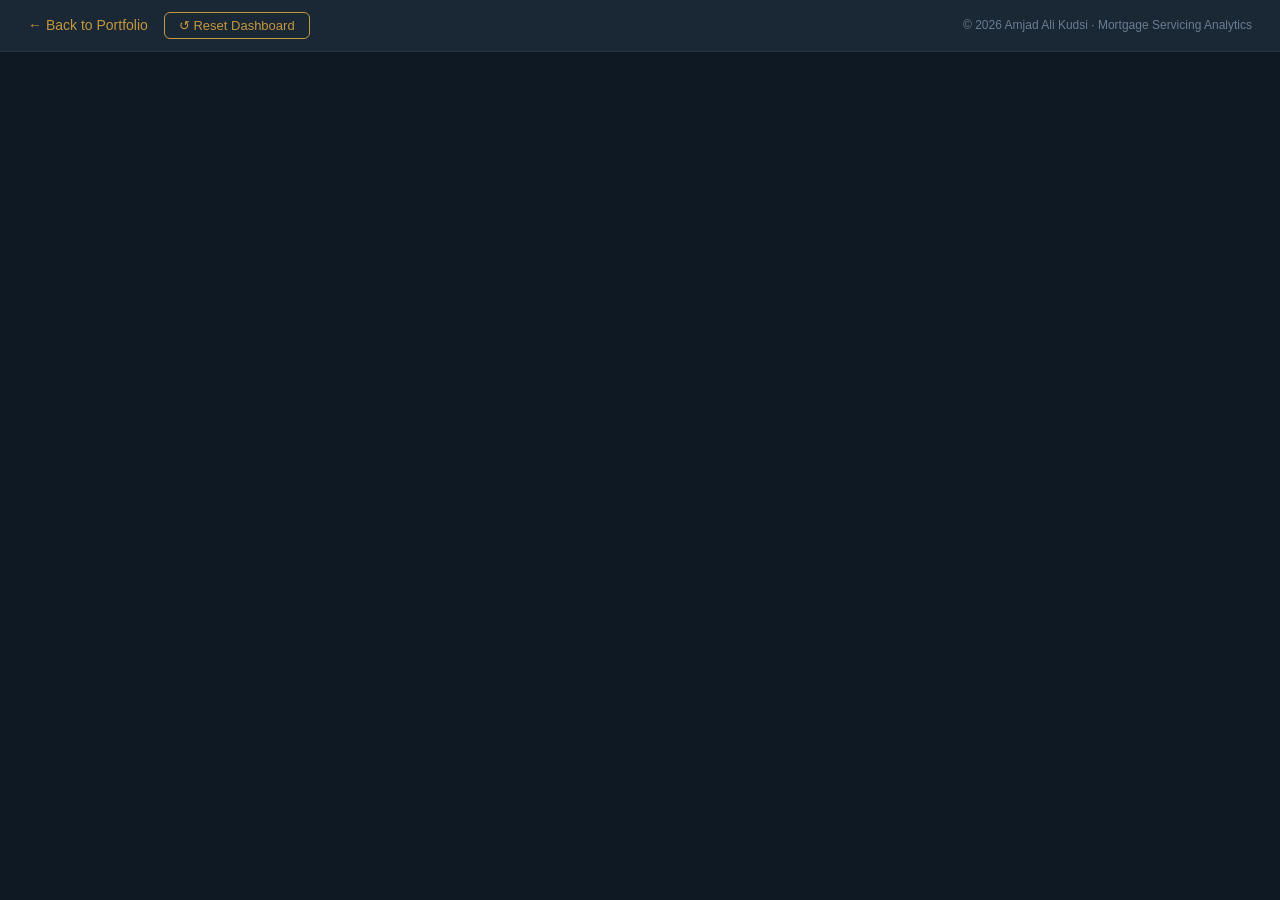
==== commit 025f247c: "Modified Tableau dashboard" ====
--- a/docs/dashboard.html
+++ b/docs/dashboard.html
@@ -10,18 +10,23 @@
 <body>
 <div class="dashboard-page">
     <div class="dashboard-topbar">
-        <a href="index.html" class="dashboard-back">← Back to Portfolio</a>
+        <div style="display:flex;gap:16px;align-items:center;">
+            <a href="index.html" class="dashboard-back">← Back to Portfolio</a>
+            <button id="resetDashboardBtn" onclick="resetDashboard()" style="background:transparent;color:var(--accent);border:1px solid var(--accent);padding:5px 14px;border-radius:6px;font-size:13px;font-weight:500;cursor:pointer;transition:background 0.2s,color 0.2s;" onmouseover="this.style.background='var(--accent)';this.style.color='#fff'" onmouseout="this.style.background='transparent';this.style.color='var(--accent)'">↺ Reset Dashboard</button>
+        </div>
         <span class="dashboard-credit">&copy; 2026 Amjad Ali Kudsi · Mortgage Servicing Analytics</span>
     </div>
     <div class="dashboard-embed">
-        <div class='tableauPlaceholder' style='width:100%;height:100%;'>
-            <noscript><a href='#'><img alt='D1: Portfolio Health Overview' src='https://public.tableau.com/static/images/J8/J8D36ZDKX/1_rss.png' style='border:none;width:100%;'/></a></noscript>
-            <object class='tableauViz' style='display:none;'>
+        <div class='tableauPlaceholder' id='viz1775866208041' style='width:100%;height:100%;position:relative;'>
+            <noscript><a href='#'><img alt='D1: Introduction' src='https://public.tableau.com/static/images/Mo/Mortgage_Analytics/D1Introduction/1_rss.png' style='border:none;width:100%;'/></a></noscript>
+            <object class='tableauViz' style='display:none;width:100%;height:100%;'>
                 <param name='host_url' value='https%3A%2F%2Fpublic.tableau.com%2F' />
                 <param name='embed_code_version' value='3' />
-                <param name='path' value='shared/J8D36ZDKX' />
+                <param name='site_root' value='' />
+                <param name='name' value='Mortgage_Analytics/D1Introduction' />
+                <param name='tabs' value='no' />
                 <param name='toolbar' value='yes' />
-                <param name='static_image' value='https://public.tableau.com/static/images/J8/J8D36ZDKX/1.png' />
+                <param name='static_image' value='https://public.tableau.com/static/images/Mo/Mortgage_Analytics/D1Introduction/1.png' />
                 <param name='animate_transition' value='yes' />
                 <param name='display_static_image' value='yes' />
                 <param name='display_spinner' value='yes' />
@@ -33,12 +38,51 @@
     </div>
 </div>
 <script type='text/javascript'>
-    var vizElement = document.querySelector('.tableauViz');
-    vizElement.style.width = '100%';
-    vizElement.style.height = '100%';
+    // Initialize Tableau embed
+    var divElement = document.getElementById('viz1775866208041');
+    var vizElement = divElement.getElementsByTagName('object')[0];
+    if (divElement.offsetWidth > 800) {
+        vizElement.style.width = '1400px'; vizElement.style.height = '927px';
+    } else if (divElement.offsetWidth > 500) {
+        vizElement.style.width = '1400px'; vizElement.style.height = '927px';
+    } else {
+        vizElement.style.width = '100%'; vizElement.style.height = '727px';
+    }
     var scriptElement = document.createElement('script');
     scriptElement.src = 'https://public.tableau.com/javascripts/api/viz_v1.js';
     vizElement.parentNode.insertBefore(scriptElement, vizElement);
+
+    // Reset: revert all filters via Tableau JS API, falling back to embed reload
+    function resetDashboard() {
+        var btn = document.getElementById('resetDashboardBtn');
+        btn.textContent = '↺ Resetting…';
+        btn.disabled = true;
+
+        try {
+            // viz_v1.js API: VizManager holds all initialized viz objects
+            var vizs = tableau && tableau.VizManager && tableau.VizManager.getVizs();
+            if (vizs && vizs.length > 0) {
+                vizs[0].revertAllAsync().then(function() {
+                    btn.textContent = '↺ Reset Dashboard';
+                    btn.disabled = false;
+                });
+                return;
+            }
+        } catch(e) {}
+
+        // Fallback: destroy and recreate the embed (navigates back to D1:Introduction)
+        var container = document.getElementById('viz1775866208041');
+        var parent = container.parentNode;
+        var clone = container.cloneNode(true);
+        parent.replaceChild(clone, container);
+        var newVizEl = clone.getElementsByTagName('object')[0];
+        newVizEl.style.width = vizElement.style.width;
+        newVizEl.style.height = vizElement.style.height;
+        var newScript = document.createElement('script');
+        newScript.src = 'https://public.tableau.com/javascripts/api/viz_v1.js';
+        newVizEl.parentNode.insertBefore(newScript, newVizEl);
+        setTimeout(function() { btn.textContent = '↺ Reset Dashboard'; btn.disabled = false; }, 2000);
+    }
 </script>
 </body>
 </html>
--- a/docs/style.css
+++ b/docs/style.css
@@ -1,5 +1,5 @@
 /* ═══════════════════════════════════════════════
-   Portfolio v4 — Dark default, magnified, full-width
+   Portfolio v5 — All refinements
    ═══════════════════════════════════════════════ */
 
 /* ── DARK THEME (default) ── */
@@ -12,46 +12,48 @@
 
 .reveal{opacity:0;transform:translateY(24px);transition:opacity 0.6s ease,transform 0.6s ease}.reveal.visible{opacity:1;transform:translateY(0)}
 
-/* Theme Toggle — sun/moon */
+/* Theme Toggle */
 .theme-toggle{position:absolute;top:28px;right:48px;z-index:10;cursor:pointer;display:flex;align-items:center;gap:8px}
 .theme-toggle-icon{width:28px;height:28px;color:var(--accent);transition:var(--transition)}
 .theme-toggle:hover .theme-toggle-icon{color:var(--accent-light);transform:scale(1.1)}
 
-/* Hero — magnified, full height */
+/* Hero — FIXED: contain photo, tighter gap, wider tagline */
 .hero{min-height:100vh;display:flex;align-items:center;justify-content:center;padding:40px 64px;background:var(--bg);position:relative;overflow:hidden}
-.hero-inner{display:flex;align-items:stretch;gap:80px;max-width:1400px;width:100%;min-height:calc(100vh - 120px)}
+.hero-inner{display:flex;align-items:stretch;gap:48px;max-width:1400px;width:100%;min-height:calc(100vh - 120px)}
 .hero-text{flex:1;display:flex;flex-direction:column;justify-content:center}
 .hero-greeting{font-size:26px;color:var(--text-muted);margin-bottom:8px}
 .hero-name{font-size:72px;font-weight:800;color:var(--text);line-height:1.05;margin-bottom:28px;letter-spacing:-2px}
-.hero-tagline{font-size:22px;color:var(--text-secondary);line-height:1.7;margin-bottom:12px;max-width:540px}
+.hero-tagline{font-size:22px;color:var(--text-secondary);line-height:1.7;margin-bottom:12px;max-width:620px}
 .hero-tagline-sub{font-size:17px;color:var(--text-muted);margin-bottom:32px}
 .hero-location{font-size:16px;color:var(--text-muted);display:flex;align-items:center;gap:6px}
 .hero-location svg{width:18px;height:18px;stroke:var(--accent-light)}
-.hero-photo-wrap{flex:0 0 420px;display:flex;align-items:stretch}
-.hero-photo{width:100%;height:100%;min-height:600px;object-fit:cover;border-radius:var(--radius);border:3px solid transparent;background-image:var(--gradient);background-origin:border-box;background-clip:padding-box,border-box;box-shadow:var(--shadow-hover)}
+.hero-photo-wrap{flex:0 0 440px;display:flex;align-items:stretch}
+.hero-photo{width:100%;height:100%;min-height:600px;object-fit:contain;border-radius:var(--radius);border:3px solid transparent;background-image:var(--gradient);background-origin:border-box;background-clip:padding-box,border-box;box-shadow:var(--shadow-hover)}
 .scroll-indicator{position:absolute;bottom:28px;left:50%;transform:translateX(-50%);animation:bounce 2s ease infinite;color:var(--text-muted);font-size:11px;letter-spacing:2px;text-transform:uppercase;text-align:center}
 .scroll-indicator::after{content:'';display:block;width:1px;height:28px;background:var(--accent-light);margin:6px auto 0;opacity:0.5}
 @keyframes bounce{0%,100%{transform:translateX(-50%) translateY(0)}50%{transform:translateX(-50%) translateY(6px)}}
 
-/* Nav — profile link icons */
+/* Nav */
 .nav-bar{position:sticky;top:0;z-index:100;background:var(--bg-nav);padding:0 36px;display:flex;align-items:center;justify-content:space-between;height:56px;box-shadow:0 2px 12px rgba(0,0,0,0.15)}
 .nav-tabs{display:flex;gap:0;list-style:none}
 .nav-tabs li{padding:16px 26px;font-size:16px;font-weight:500;color:rgba(245,240,235,0.6);cursor:pointer;border-bottom:2px solid transparent;transition:var(--transition)}
 .nav-tabs li.active{color:var(--accent-light);border-bottom-color:var(--accent-light)}
 .nav-tabs li:hover:not(.active){color:var(--text-on-dark)}
-.nav-icons{display:flex;gap:14px;list-style:none;align-items:center;flex-wrap:wrap}
-.nav-icons a{color:rgba(245,240,235,0.5);transition:var(--transition);display:flex}
+.nav-icons{display:flex;gap:14px;list-style:none;align-items:center;overflow-x:auto;flex-wrap:nowrap;scrollbar-width:none}
+.nav-icons::-webkit-scrollbar{display:none}
+.nav-icons a{color:rgba(245,240,235,0.5);transition:var(--transition);display:flex;flex-shrink:0}
 .nav-icons a:hover{color:var(--accent-light)}
 .nav-icons svg{width:20px;height:20px}
+.nav-icon-letter{display:inline-flex;align-items:center;justify-content:center;width:20px;height:20px;border-radius:50%;border:1.5px solid currentColor;font-size:11px;font-weight:700;flex-shrink:0}
 
-/* Content — full width */
+/* Content */
 .content{max-width:1400px;margin:0 auto;padding:56px 48px}
 .tab-panel{display:none}.tab-panel.active{display:block}
 .section-header{margin-bottom:36px}
 .section-header h2{font-size:34px;font-weight:700;color:var(--text);margin-bottom:8px}
 .section-header p{font-size:17px;color:var(--text-muted)}
 
-/* Featured — full width */
+/* Featured */
 .featured{background:var(--bg-card);border:1px solid var(--border);border-left:4px solid;border-image:var(--gradient) 1;border-radius:var(--radius);overflow:hidden;margin-bottom:56px;box-shadow:var(--shadow)}
 .featured-inner{display:flex;gap:0}
 .featured-image{flex:0 0 55%;overflow:hidden}
@@ -67,6 +69,8 @@
 .btn-primary:hover{transform:translateY(-1px);box-shadow:0 6px 20px var(--accent-glow);color:#fff}
 .btn-outline{background:transparent;border:1px solid var(--border);color:var(--text-secondary)}
 .btn-outline:hover{border-color:var(--accent);color:var(--accent)}
+.btn-tag{background:transparent;border:1px solid var(--accent);color:var(--accent);padding:14px 32px}
+.btn-tag:hover{background:var(--accent-glow);color:var(--accent-light)}
 
 /* ML Demo */
 .ml-demo{background:var(--bg-card);border:1px solid var(--border);border-radius:var(--radius);padding:40px;margin-bottom:56px;box-shadow:var(--shadow)}
@@ -86,7 +90,12 @@
 .ml-note{font-size:15px;color:var(--text-muted);margin-top:20px;padding:18px 22px;background:var(--bg);border-radius:var(--radius-sm);border-left:3px solid var(--accent-light);line-height:1.7}
 .ml-note strong{color:var(--text)}
 
-/* Project Cards — full width scroll */
+/* Scroll hint arrow — desktop and mobile */
+.scroll-hint{position:relative}
+.scroll-hint::after{content:'›';position:absolute;right:0;top:0;bottom:20px;width:44px;display:flex;align-items:center;justify-content:center;font-size:28px;font-weight:300;color:var(--accent);background:linear-gradient(to right,transparent,var(--bg) 60%);pointer-events:none;z-index:2;transition:opacity 0.3s ease}
+.scroll-hint.scrolled-end::after{opacity:0}
+
+/* Project Cards */
 .projects-scroll{display:flex;gap:22px;overflow-x:auto;scroll-snap-type:x mandatory;-webkit-overflow-scrolling:touch;padding:4px 0 22px;scrollbar-width:thin;scrollbar-color:var(--border) transparent}
 .project-card{flex:0 0 340px;scroll-snap-align:start;background:var(--bg-card);border:1px solid var(--border);border-radius:var(--radius);overflow:hidden;text-decoration:none;transition:var(--transition);display:flex;flex-direction:column;box-shadow:var(--shadow)}
 .project-card:hover{border-color:var(--accent-light);transform:translateY(-3px);box-shadow:var(--shadow-hover)}
@@ -97,7 +106,7 @@
 .project-card-tags{display:flex;gap:8px;flex-wrap:wrap;margin-top:14px}
 .tag{font-size:13px;padding:4px 12px;border-radius:4px;background:var(--bg);color:var(--text-muted);border:1px solid var(--border)}
 
-/* Timeline — full width */
+/* Timeline */
 .timeline{position:relative;max-width:100%;margin:0 auto;padding:24px 0}
 .timeline::before{content:'';position:absolute;left:50%;top:0;bottom:0;width:2px;background:var(--border);transform:translateX(-50%)}
 .timeline-item{position:relative;display:flex;align-items:flex-start;margin-bottom:48px;width:100%}
@@ -108,62 +117,57 @@
 .timeline-item:nth-child(even) .timeline-content{margin-left:auto;margin-right:6%}
 .timeline-date{font-size:15px;color:var(--accent);font-weight:600;margin-bottom:6px}
 .timeline-title{font-size:21px;font-weight:700;color:var(--text);margin-bottom:4px}
-.timeline-company{font-size:16px;color:var(--accent-light);margin-bottom:10px;font-weight:500}
+.timeline-company{font-size:16px;color:var(--accent-light);margin-bottom:10px;font-weight:500;display:flex;align-items:center;gap:6px}
+.timeline-icon{width:16px;height:16px;flex-shrink:0;color:var(--accent-light)}
 .timeline-desc{font-size:15px;color:var(--text-muted);line-height:1.7}
 
-/* ═══ BADGES — magnified ═══ */
+/* Badges */
 .badges-section{margin-top:56px}
 .badges-tier-label{font-size:16px;color:var(--accent);text-transform:uppercase;letter-spacing:1.5px;font-weight:700;margin-bottom:18px;margin-top:44px}
 .badges-tier-label:first-of-type{margin-top:0}
 .badges-row{display:flex;gap:22px;overflow-x:auto;scroll-snap-type:x mandatory;padding:4px 0 20px;scrollbar-width:thin;scrollbar-color:var(--border) transparent}
+.badge-sub-link{display:block;margin-top:6px;font-size:12px;color:var(--accent);transition:var(--transition)}
+.badge-sub-link:hover{color:var(--accent-light)}
 
-/* Oracle certs — large */
 .cert-card{flex:0 0 400px;scroll-snap-align:start;background:var(--bg-card);border:1px solid var(--border);border-radius:var(--radius);overflow:hidden;transition:var(--transition);box-shadow:var(--shadow)}
 .cert-card:hover{transform:translateY(-2px);box-shadow:var(--shadow-hover);border-color:var(--accent-light)}
 .cert-card img{width:100%;height:auto;display:block}
 .cert-card .cert-label{padding:14px 18px;font-size:14px;color:var(--text-secondary);font-weight:500;text-align:center;border-top:1px solid var(--border-light)}
 
-/* Azure badges — large */
 .badge-card-lg{flex:0 0 240px;scroll-snap-align:start;background:var(--bg-card);border:1px solid var(--border);border-radius:var(--radius);text-align:center;padding:22px 18px;transition:var(--transition);box-shadow:var(--shadow)}
 .badge-card-lg:hover{transform:translateY(-2px);box-shadow:var(--shadow-hover);border-color:var(--accent-light)}
 .badge-card-lg img{width:160px;height:160px;object-fit:contain;margin-bottom:14px}
 .badge-card-lg .badge-label{font-size:14px;color:var(--text-secondary);line-height:1.4;font-weight:500}
 
-/* HR cert + Google Kaggle cert — 2.5x bigger cert cards */
 .cert-card-xl{flex:0 0 540px;scroll-snap-align:start;background:var(--bg-card);border:1px solid var(--border);border-radius:var(--radius);overflow:hidden;transition:var(--transition);box-shadow:var(--shadow)}
 .cert-card-xl:hover{transform:translateY(-2px);box-shadow:var(--shadow-hover);border-color:var(--accent-light)}
 .cert-card-xl img{width:100%;height:auto;display:block}
 .cert-card-xl .cert-label{padding:14px 18px;font-size:15px;color:var(--text-secondary);font-weight:500;text-align:center;border-top:1px solid var(--border-light)}
 
-/* Platform achievements — 2.5x (was 180px → 380px cards, 110px → 240px imgs) */
 .badge-card-md{flex:0 0 380px;scroll-snap-align:start;background:var(--bg-card);border:1px solid var(--border);border-radius:var(--radius);text-align:center;padding:28px 20px;transition:var(--transition);box-shadow:var(--shadow)}
 .badge-card-md:hover{transform:translateY(-2px);box-shadow:var(--shadow-hover);border-color:var(--accent-light)}
 .badge-card-md img{width:240px;height:240px;object-fit:contain;margin-bottom:14px}
 .badge-card-md .badge-label{font-size:15px;color:var(--text-muted);line-height:1.4;font-weight:500}
 
-/* Live indicator for codesignal */
 .live-badge{display:inline-flex;align-items:center;gap:6px}
 .live-dot{width:8px;height:8px;border-radius:50%;background:#2ecc71;display:inline-block;animation:pulse-green 1.5s ease infinite}
 @keyframes pulse-green{0%,100%{box-shadow:0 0 0 0 rgba(46,204,113,0.4)}50%{box-shadow:0 0 0 6px rgba(46,204,113,0)}}
 
-/* Coding badges — 2.5x (was 150px → 375px, 85px → 212px) */
 .badge-card-sm{flex:0 0 375px;scroll-snap-align:start;background:var(--bg-card);border:1px solid var(--border);border-radius:var(--radius);text-align:center;padding:24px 16px;transition:var(--transition);box-shadow:var(--shadow)}
 .badge-card-sm:hover{transform:translateY(-2px);box-shadow:var(--shadow-hover);border-color:var(--accent-light)}
 .badge-card-sm img{width:212px;height:212px;object-fit:contain;margin-bottom:10px}
 .badge-card-sm .badge-label{font-size:14px;color:var(--text-muted);line-height:1.3;font-weight:500}
 
-/* Leetcode — 3x (was 150px → 450px, 85px → 255px) */
 .badge-card-lc{flex:0 0 450px;scroll-snap-align:start;background:var(--bg-card);border:1px solid var(--border);border-radius:var(--radius);text-align:center;padding:28px 20px;transition:var(--transition);box-shadow:var(--shadow)}
 .badge-card-lc:hover{transform:translateY(-2px);box-shadow:var(--shadow-hover);border-color:var(--accent-light)}
 .badge-card-lc img{width:255px;height:auto;max-height:400px;object-fit:contain;margin-bottom:12px}
 .badge-card-lc .badge-label{font-size:15px;color:var(--text-muted);line-height:1.3;font-weight:500}
 
-/* Tools */
 .tools-display{margin-top:44px}
 .tools-display img{width:100%;border-radius:var(--radius-sm);border:1px solid var(--border);box-shadow:var(--shadow)}
 .tools-caption{font-size:15px;color:var(--text-muted);margin-top:10px;text-align:center}
 
-/* Footer — text links */
+/* Footer */
 .footer{text-align:center;padding:48px 36px;border-top:1px solid var(--border);margin-top:64px;background:var(--bg-warm)}
 .footer-links{display:flex;justify-content:center;gap:20px;margin-bottom:18px;list-style:none;flex-wrap:wrap}
 .footer-links a{color:var(--text-secondary);font-size:14px;font-weight:500;transition:var(--transition)}
@@ -174,7 +178,7 @@
 .footer .copy{font-size:12px;color:var(--text-muted)}
 
 /* Responsive */
-@media(max-width:768px){.hero{padding:40px 20px}.hero-inner{flex-direction:column-reverse;text-align:center;gap:30px;min-height:auto}.hero-photo-wrap{flex:none;width:180px;margin:0 auto}.hero-photo{height:180px;width:180px;min-height:auto;border-radius:50%}.hero-name{font-size:36px}.hero-location{justify-content:center}.theme-toggle{top:16px;right:20px}.featured-inner{flex-direction:column}.featured-image{flex:none;height:220px}.featured-body{padding:24px}.ml-kpi-row{flex-direction:column}.nav-tabs li{padding:16px 16px;font-size:14px}.nav-icons{gap:10px}.content{padding:36px 20px}.timeline::before{left:20px}.timeline-item,.timeline-item:nth-child(odd){flex-direction:row}.timeline-dot{left:20px}.timeline-content{width:calc(100% - 54px);margin-left:54px!important;margin-right:0!important}.section-header h2{font-size:24px}.badge-card-md{flex:0 0 200px}.badge-card-md img{width:140px;height:140px}.badge-card-sm{flex:0 0 200px}.badge-card-sm img{width:120px;height:120px}.badge-card-lc{flex:0 0 240px}.badge-card-lc img{width:160px}.cert-card-xl{flex:0 0 300px}}
+@media(max-width:768px){.hero{padding:40px 20px}.hero-inner{flex-direction:column-reverse;text-align:center;gap:30px;min-height:auto}.hero-photo-wrap{flex:none;width:180px;margin:0 auto}.hero-photo{height:180px;width:180px;min-height:auto;border-radius:50%;object-fit:cover}.hero-name{font-size:36px}.hero-location{justify-content:center}.theme-toggle{top:16px;right:20px}.featured-inner{flex-direction:column}.featured-image{flex:none;height:220px}.featured-body{padding:24px}.ml-kpi-row{flex-direction:column}.nav-tabs li{padding:16px 16px;font-size:14px}.nav-icons{gap:10px;max-width:55vw;overflow-x:auto}.nav-icons svg,.nav-icon-letter{width:18px;height:18px;font-size:10px}.content{padding:36px 20px}.timeline::before{left:20px}.timeline-item,.timeline-item:nth-child(odd){flex-direction:row}.timeline-dot{left:20px}.timeline-content{width:calc(100% - 54px);margin-left:54px!important;margin-right:0!important}.section-header h2{font-size:24px}.badge-card-md{flex:0 0 200px}.badge-card-md img{width:140px;height:140px}.badge-card-sm{flex:0 0 200px}.badge-card-sm img{width:120px;height:120px}.badge-card-lc{flex:0 0 240px}.badge-card-lc img{width:160px}.cert-card-xl{flex:0 0 300px}}
 
 /* Dashboard */
 .dashboard-page{height:100vh;display:flex;flex-direction:column;background:var(--bg)}
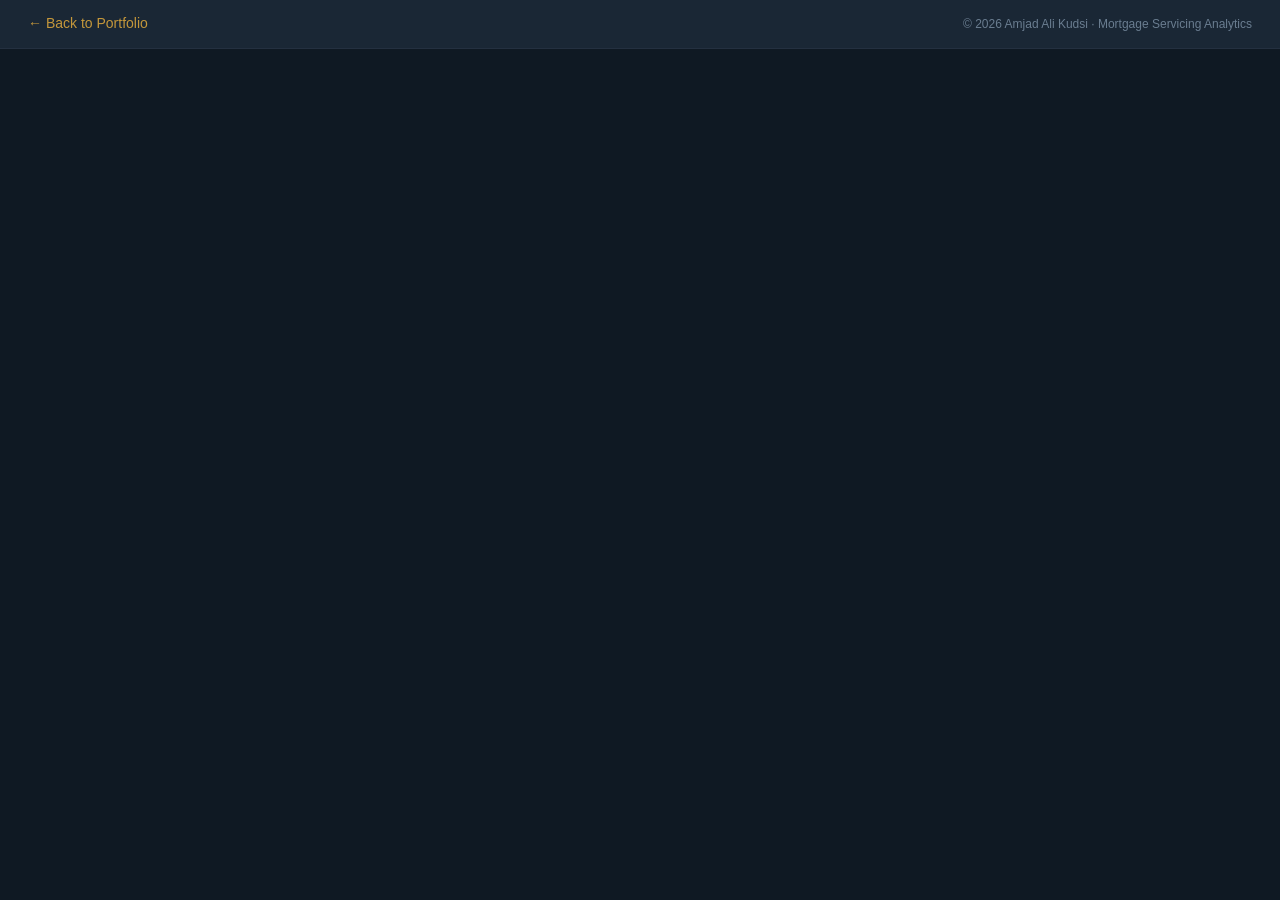
==== commit e11fce3b: "Check updates" ====
--- a/docs/dashboard.html
+++ b/docs/dashboard.html
@@ -10,23 +10,18 @@
 <body>
 <div class="dashboard-page">
     <div class="dashboard-topbar">
-        <div style="display:flex;gap:16px;align-items:center;">
-            <a href="index.html" class="dashboard-back">← Back to Portfolio</a>
-            <button id="resetDashboardBtn" onclick="resetDashboard()" style="background:transparent;color:var(--accent);border:1px solid var(--accent);padding:5px 14px;border-radius:6px;font-size:13px;font-weight:500;cursor:pointer;transition:background 0.2s,color 0.2s;" onmouseover="this.style.background='var(--accent)';this.style.color='#fff'" onmouseout="this.style.background='transparent';this.style.color='var(--accent)'">↺ Reset Dashboard</button>
-        </div>
+        <a href="index.html" class="dashboard-back">← Back to Portfolio</a>
         <span class="dashboard-credit">&copy; 2026 Amjad Ali Kudsi · Mortgage Servicing Analytics</span>
     </div>
     <div class="dashboard-embed">
-        <div class='tableauPlaceholder' id='viz1775866208041' style='width:100%;height:100%;position:relative;'>
-            <noscript><a href='#'><img alt='D1: Introduction' src='https://public.tableau.com/static/images/Mo/Mortgage_Analytics/D1Introduction/1_rss.png' style='border:none;width:100%;'/></a></noscript>
-            <object class='tableauViz' style='display:none;width:100%;height:100%;'>
+        <div class='tableauPlaceholder' style='width:100%;height:100%;'>
+            <noscript><a href='#'><img alt='D1: Portfolio Health Overview' src='https://public.tableau.com/static/images/J8/J8D36ZDKX/1_rss.png' style='border:none;width:100%;'/></a></noscript>
+            <object class='tableauViz' style='display:none;'>
                 <param name='host_url' value='https%3A%2F%2Fpublic.tableau.com%2F' />
                 <param name='embed_code_version' value='3' />
-                <param name='site_root' value='' />
-                <param name='name' value='Mortgage_Analytics/D1Introduction' />
-                <param name='tabs' value='no' />
+                <param name='path' value='shared/J8D36ZDKX' />
                 <param name='toolbar' value='yes' />
-                <param name='static_image' value='https://public.tableau.com/static/images/Mo/Mortgage_Analytics/D1Introduction/1.png' />
+                <param name='static_image' value='https://public.tableau.com/static/images/J8/J8D36ZDKX/1.png' />
                 <param name='animate_transition' value='yes' />
                 <param name='display_static_image' value='yes' />
                 <param name='display_spinner' value='yes' />
@@ -38,51 +33,12 @@
     </div>
 </div>
 <script type='text/javascript'>
-    // Initialize Tableau embed
-    var divElement = document.getElementById('viz1775866208041');
-    var vizElement = divElement.getElementsByTagName('object')[0];
-    if (divElement.offsetWidth > 800) {
-        vizElement.style.width = '1400px'; vizElement.style.height = '927px';
-    } else if (divElement.offsetWidth > 500) {
-        vizElement.style.width = '1400px'; vizElement.style.height = '927px';
-    } else {
-        vizElement.style.width = '100%'; vizElement.style.height = '727px';
-    }
+    var vizElement = document.querySelector('.tableauViz');
+    vizElement.style.width = '100%';
+    vizElement.style.height = '100%';
     var scriptElement = document.createElement('script');
     scriptElement.src = 'https://public.tableau.com/javascripts/api/viz_v1.js';
     vizElement.parentNode.insertBefore(scriptElement, vizElement);
-
-    // Reset: revert all filters via Tableau JS API, falling back to embed reload
-    function resetDashboard() {
-        var btn = document.getElementById('resetDashboardBtn');
-        btn.textContent = '↺ Resetting…';
-        btn.disabled = true;
-
-        try {
-            // viz_v1.js API: VizManager holds all initialized viz objects
-            var vizs = tableau && tableau.VizManager && tableau.VizManager.getVizs();
-            if (vizs && vizs.length > 0) {
-                vizs[0].revertAllAsync().then(function() {
-                    btn.textContent = '↺ Reset Dashboard';
-                    btn.disabled = false;
-                });
-                return;
-            }
-        } catch(e) {}
-
-        // Fallback: destroy and recreate the embed (navigates back to D1:Introduction)
-        var container = document.getElementById('viz1775866208041');
-        var parent = container.parentNode;
-        var clone = container.cloneNode(true);
-        parent.replaceChild(clone, container);
-        var newVizEl = clone.getElementsByTagName('object')[0];
-        newVizEl.style.width = vizElement.style.width;
-        newVizEl.style.height = vizElement.style.height;
-        var newScript = document.createElement('script');
-        newScript.src = 'https://public.tableau.com/javascripts/api/viz_v1.js';
-        newVizEl.parentNode.insertBefore(newScript, newVizEl);
-        setTimeout(function() { btn.textContent = '↺ Reset Dashboard'; btn.disabled = false; }, 2000);
-    }
 </script>
 </body>
 </html>
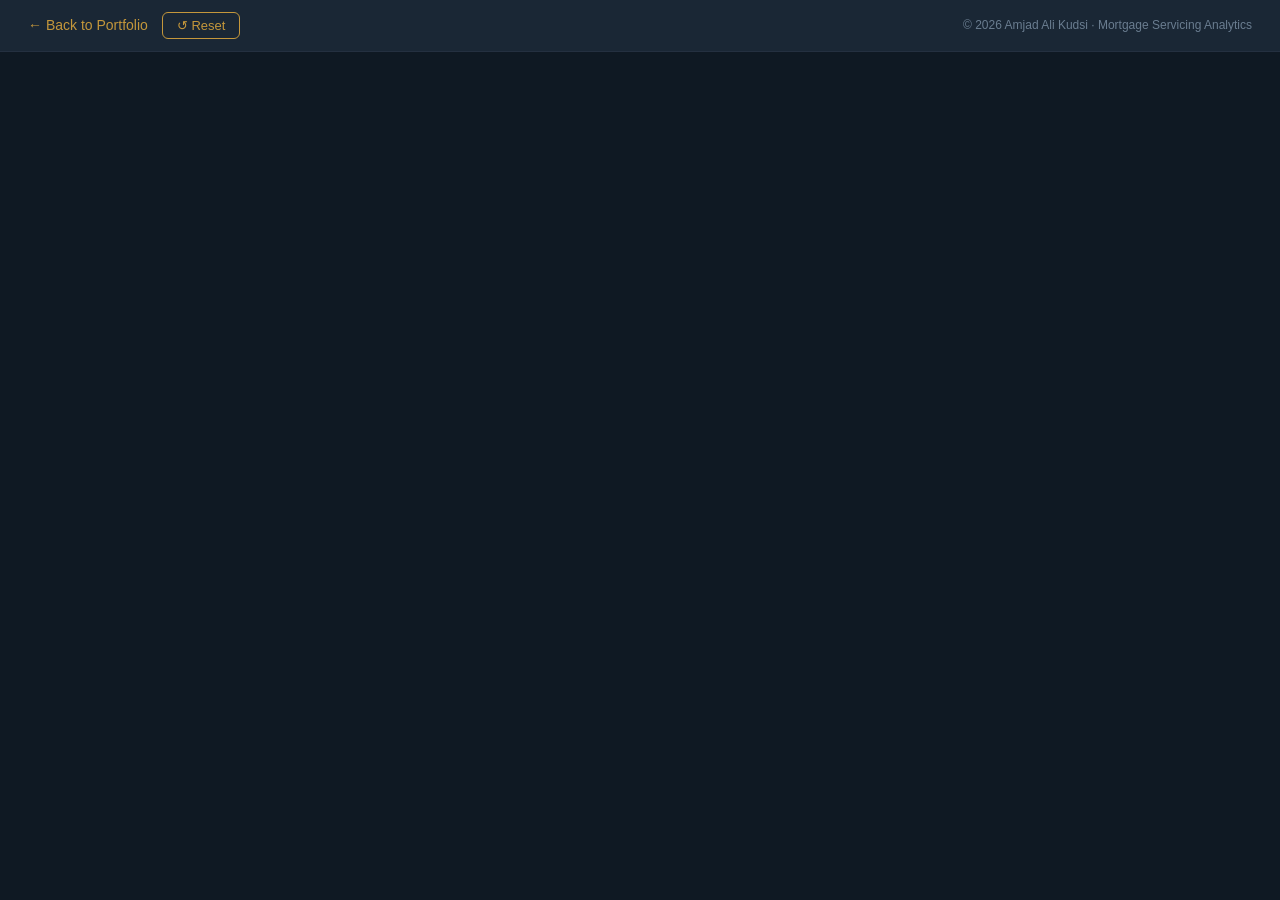
==== commit 485233c6: "Tableau dashboard update" ====
--- a/docs/dashboard.html
+++ b/docs/dashboard.html
@@ -10,18 +10,30 @@
 <body>
 <div class="dashboard-page">
     <div class="dashboard-topbar">
-        <a href="index.html" class="dashboard-back">← Back to Portfolio</a>
+        <div style="display:flex;gap:14px;align-items:center;">
+            <a href="index.html" class="dashboard-back">← Back to Portfolio</a>
+            <button id="resetBtn" onclick="resetDashboard()"
+                style="background:transparent;color:var(--accent);border:1px solid var(--accent);
+                       padding:5px 14px;border-radius:6px;font-size:13px;font-weight:500;
+                       cursor:pointer;transition:background 0.2s,color 0.2s;"
+                onmouseover="this.style.background='var(--accent)';this.style.color='#0d1b2a'"
+                onmouseout="this.style.background='transparent';this.style.color='var(--accent)'">
+                ↺ Reset
+            </button>
+        </div>
         <span class="dashboard-credit">&copy; 2026 Amjad Ali Kudsi · Mortgage Servicing Analytics</span>
     </div>
-    <div class="dashboard-embed">
-        <div class='tableauPlaceholder' style='width:100%;height:100%;'>
-            <noscript><a href='#'><img alt='D1: Portfolio Health Overview' src='https://public.tableau.com/static/images/J8/J8D36ZDKX/1_rss.png' style='border:none;width:100%;'/></a></noscript>
+    <div class="dashboard-embed" id="dashboard-embed-wrap">
+        <div class='tableauPlaceholder' id='viz1775866208041' style='width:100%;height:100%;position:relative;'>
+            <noscript><a href='#'><img alt='D1: Introduction' src='https://public.tableau.com/static/images/Mo/Mortgage_Analytics/D1Introduction/1_rss.png' style='border:none;width:100%;'/></a></noscript>
             <object class='tableauViz' style='display:none;'>
                 <param name='host_url' value='https%3A%2F%2Fpublic.tableau.com%2F' />
                 <param name='embed_code_version' value='3' />
-                <param name='path' value='shared/J8D36ZDKX' />
+                <param name='site_root' value='' />
+                <param name='name' value='Mortgage_Analytics/D1Introduction' />
+                <param name='tabs' value='no' />
                 <param name='toolbar' value='yes' />
-                <param name='static_image' value='https://public.tableau.com/static/images/J8/J8D36ZDKX/1.png' />
+                <param name='static_image' value='https://public.tableau.com/static/images/Mo/Mortgage_Analytics/D1Introduction/1.png' />
                 <param name='animate_transition' value='yes' />
                 <param name='display_static_image' value='yes' />
                 <param name='display_spinner' value='yes' />
@@ -33,12 +45,64 @@
     </div>
 </div>
 <script type='text/javascript'>
-    var vizElement = document.querySelector('.tableauViz');
-    vizElement.style.width = '100%';
-    vizElement.style.height = '100%';
+    // Size and initialize the embed
+    var divElement = document.getElementById('viz1775866208041');
+    var vizElement = divElement.getElementsByTagName('object')[0];
+    if (divElement.offsetWidth > 800) {
+        vizElement.style.width = '1400px'; vizElement.style.height = '927px';
+    } else if (divElement.offsetWidth > 500) {
+        vizElement.style.width = '1400px'; vizElement.style.height = '927px';
+    } else {
+        vizElement.style.width = '100%'; vizElement.style.height = '727px';
+    }
     var scriptElement = document.createElement('script');
     scriptElement.src = 'https://public.tableau.com/javascripts/api/viz_v1.js';
     vizElement.parentNode.insertBefore(scriptElement, vizElement);
+
+    // Reset: tries the Tableau API first, falls back to full embed reload
+    function resetDashboard() {
+        var btn = document.getElementById('resetBtn');
+        btn.textContent = '↺ Resetting…';
+        btn.disabled = true;
+
+        // Attempt Tableau JS API revert (works if viz_v1.js has fully initialized)
+        try {
+            var vizs = tableau && tableau.VizManager && tableau.VizManager.getVizs();
+            if (vizs && vizs.length > 0) {
+                vizs[0].revertAllAsync().then(function() {
+                    btn.textContent = '↺ Reset';
+                    btn.disabled = false;
+                });
+                return;
+            }
+        } catch(e) {}
+
+        // Fallback: destroy and recreate the embed from scratch
+        var wrap = document.getElementById('dashboard-embed-wrap');
+        wrap.innerHTML = `
+            <div class='tableauPlaceholder' id='viz1775866208041' style='width:100%;height:100%;position:relative;'>
+                <object class='tableauViz' style='display:none;width:${vizElement.style.width};height:${vizElement.style.height};'>
+                    <param name='host_url' value='https%3A%2F%2Fpublic.tableau.com%2F' />
+                    <param name='embed_code_version' value='3' />
+                    <param name='site_root' value='' />
+                    <param name='name' value='Mortgage_Analytics/D1Introduction' />
+                    <param name='tabs' value='no' />
+                    <param name='toolbar' value='yes' />
+                    <param name='static_image' value='https://public.tableau.com/static/images/Mo/Mortgage_Analytics/D1Introduction/1.png' />
+                    <param name='animate_transition' value='yes' />
+                    <param name='display_static_image' value='yes' />
+                    <param name='display_spinner' value='yes' />
+                    <param name='display_overlay' value='yes' />
+                    <param name='display_count' value='yes' />
+                    <param name='language' value='en-US' />
+                </object>
+            </div>`;
+        var newObj = wrap.querySelector('.tableauViz');
+        var s = document.createElement('script');
+        s.src = 'https://public.tableau.com/javascripts/api/viz_v1.js';
+        newObj.parentNode.insertBefore(s, newObj);
+        setTimeout(function() { btn.textContent = '↺ Reset'; btn.disabled = false; }, 3000);
+    }
 </script>
 </body>
 </html>
